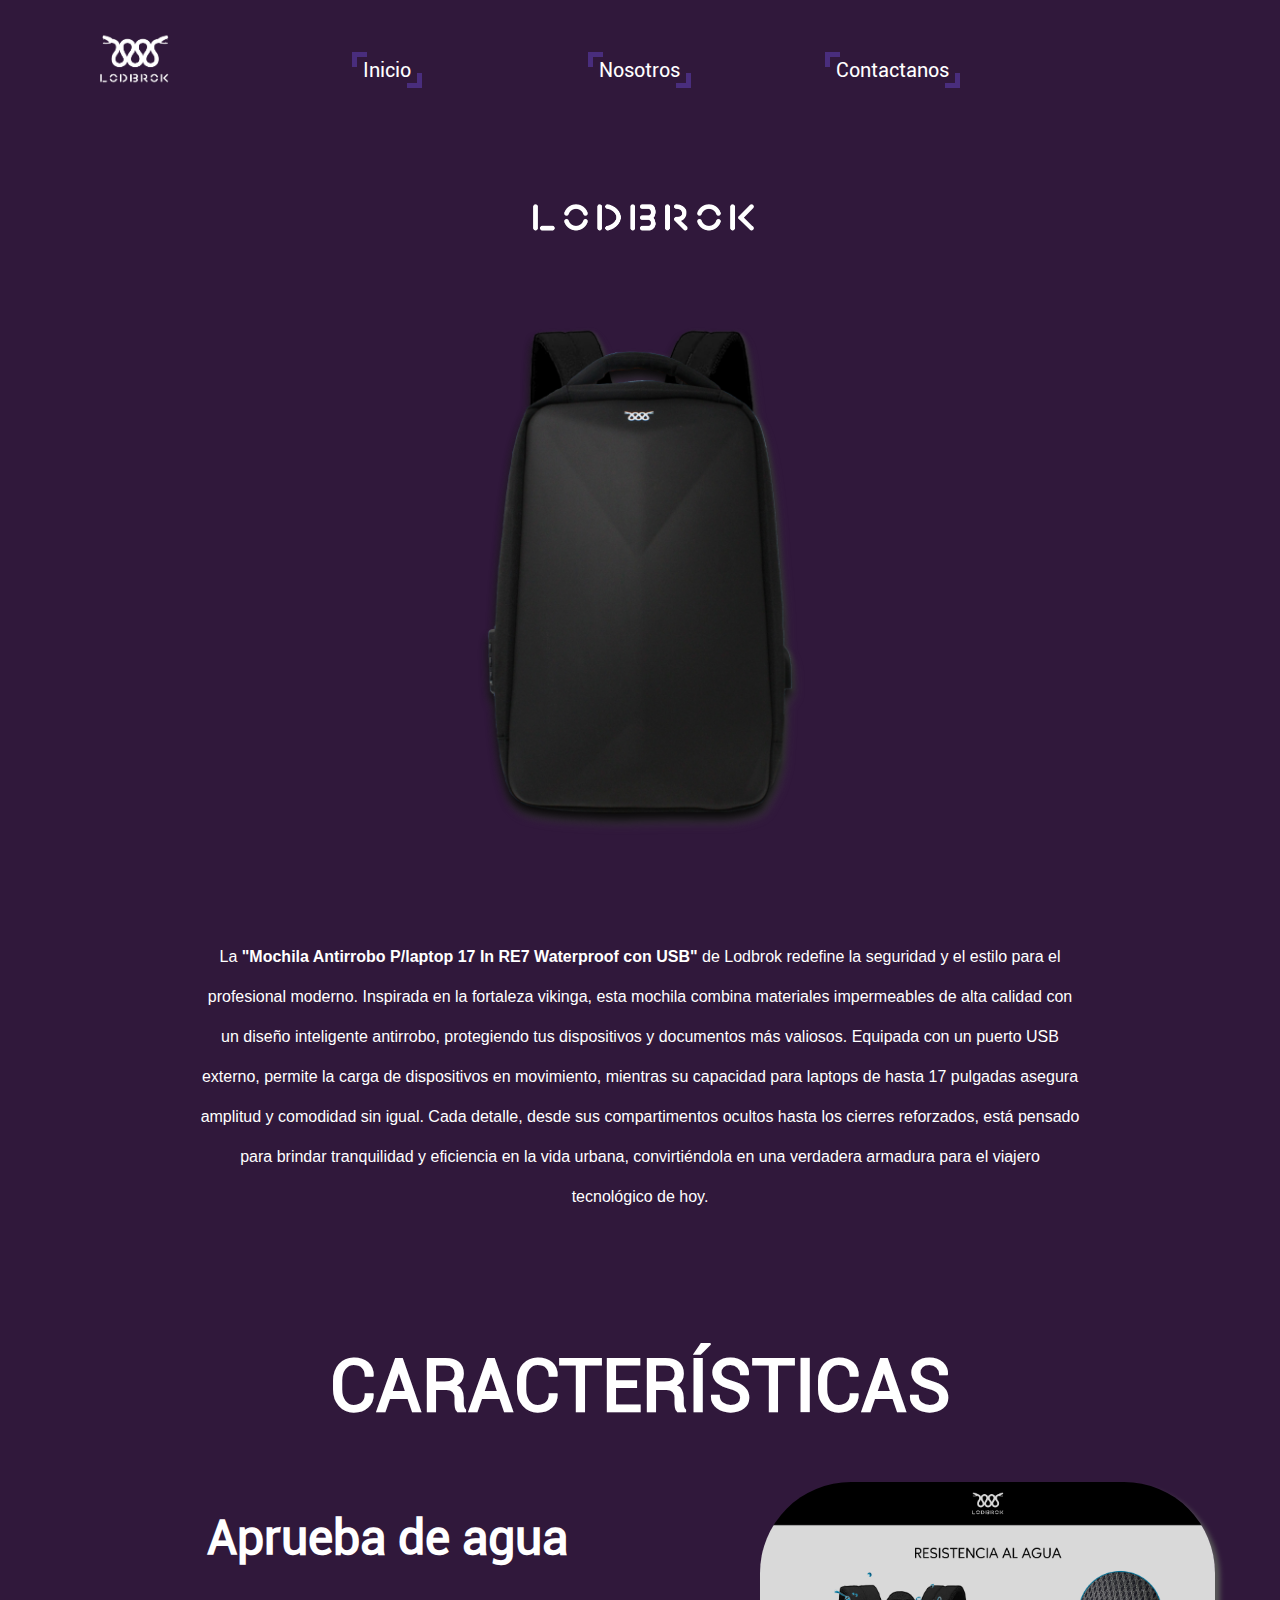
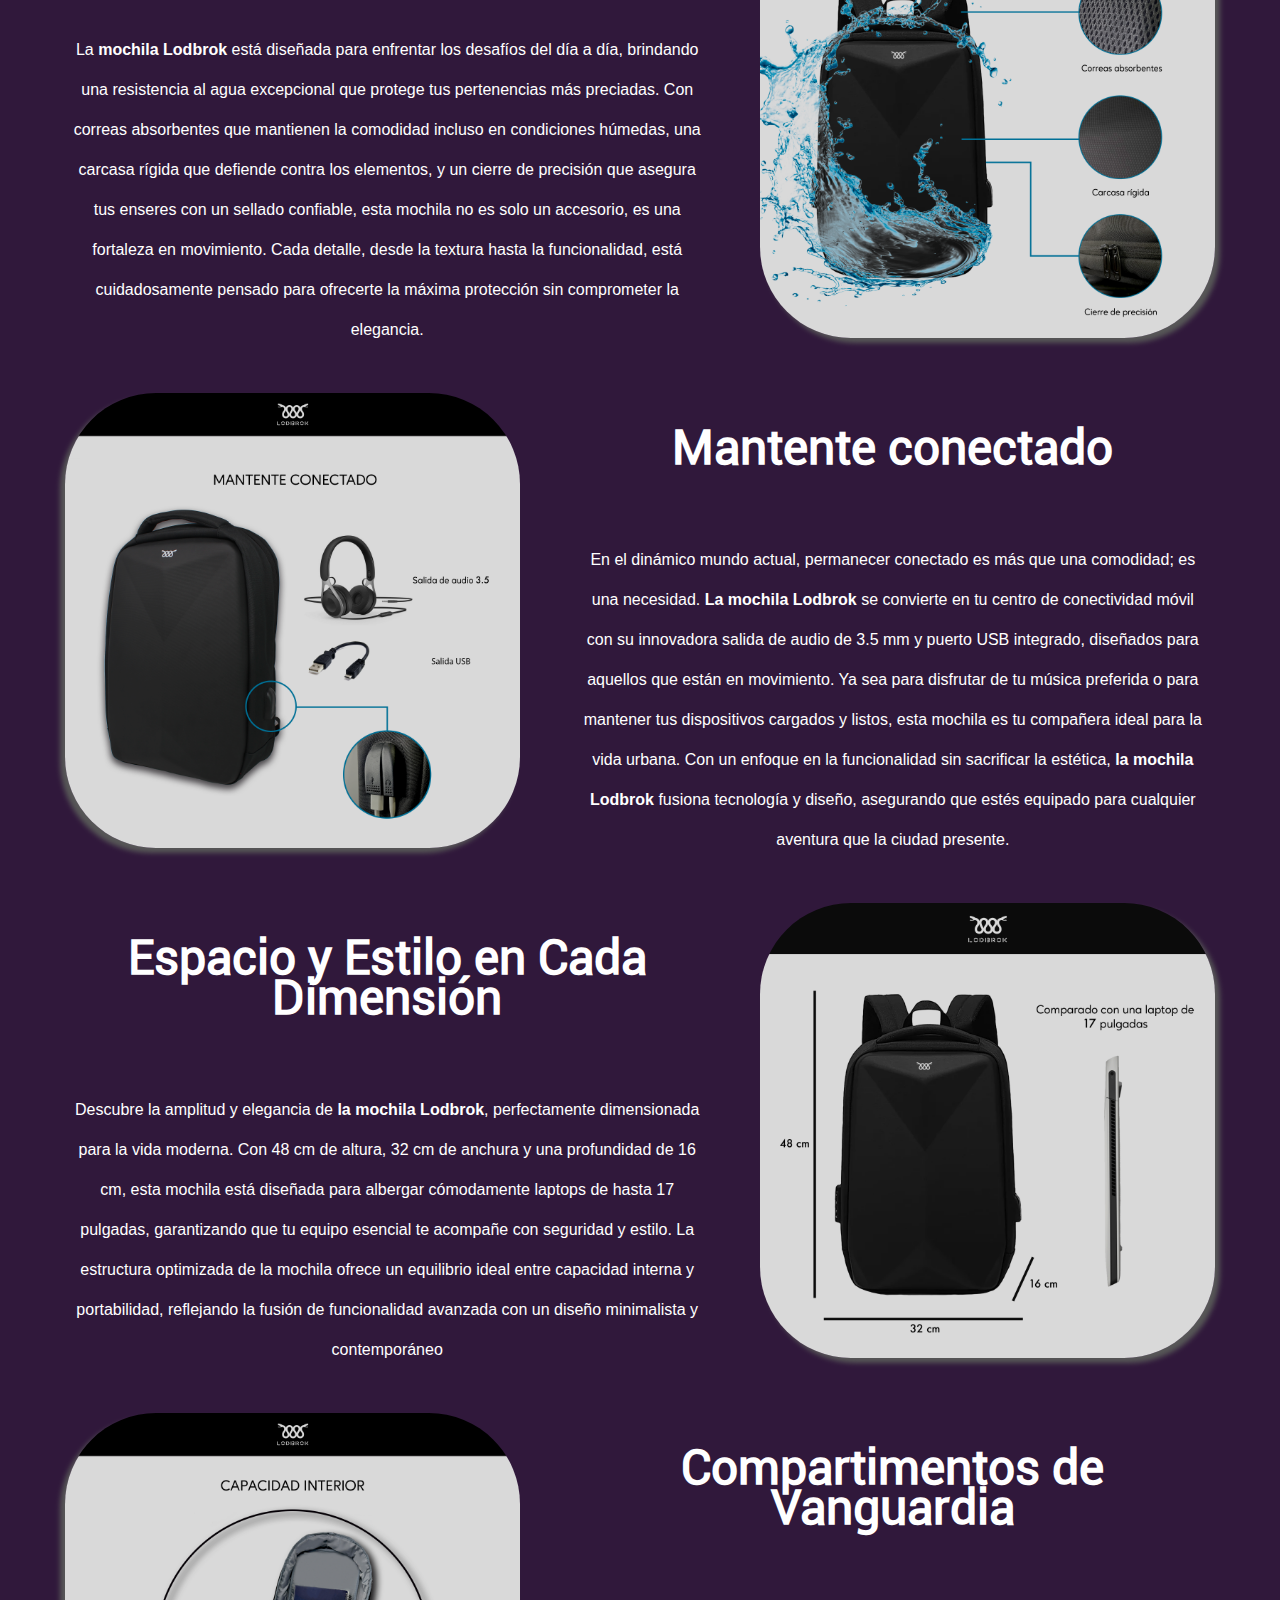
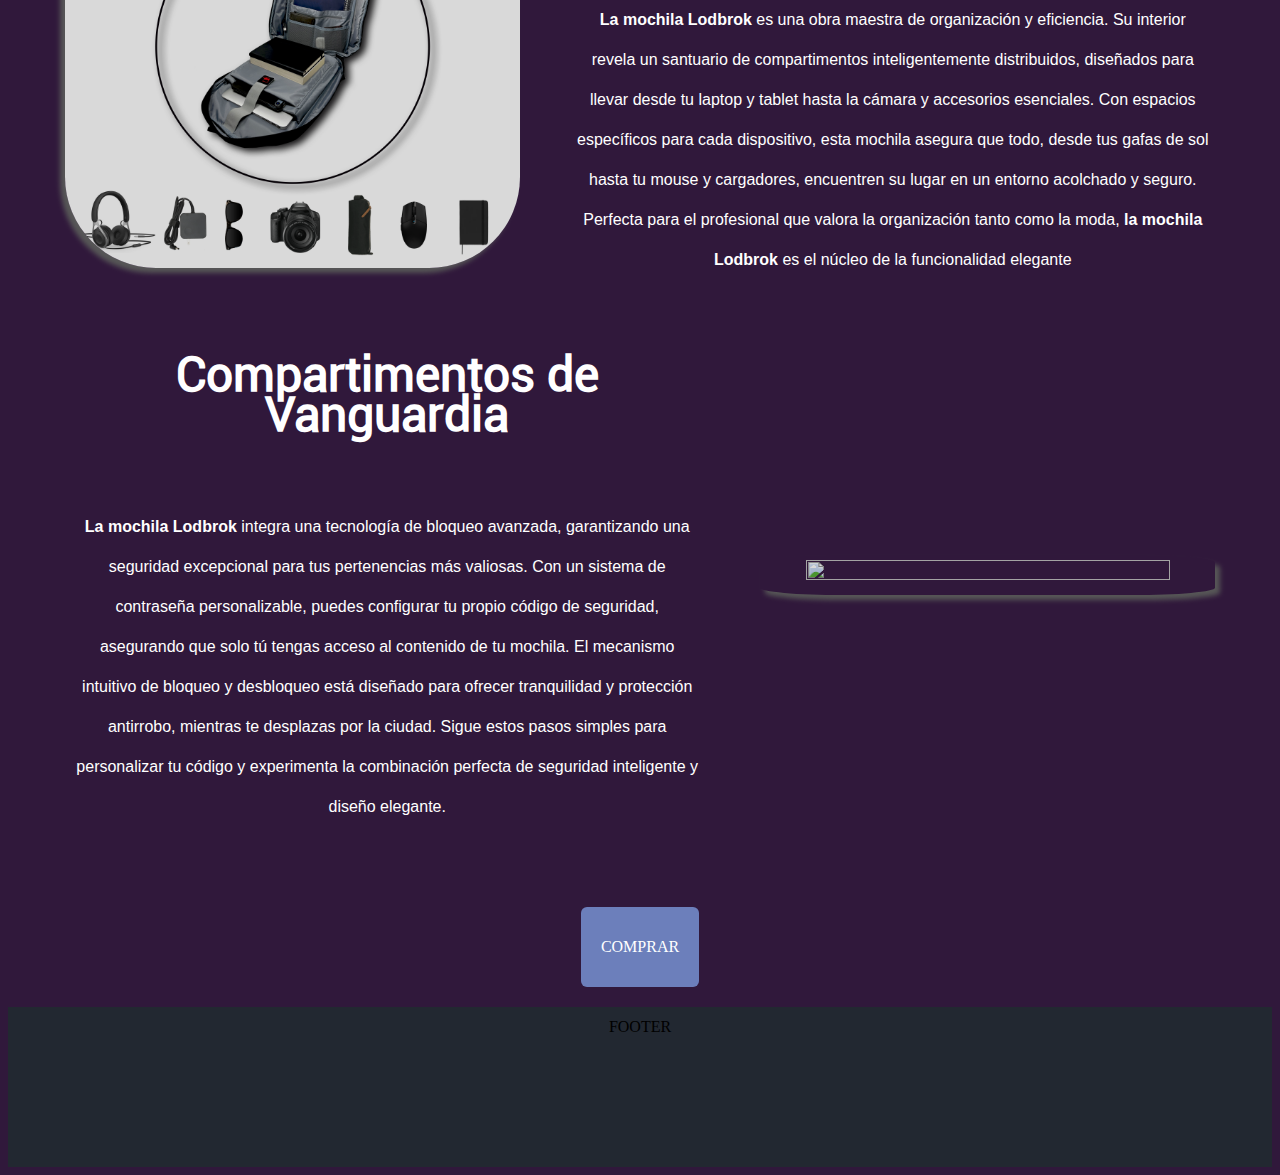
==== landing.html @ 17391f3b "Add files via upload" ====
<!DOCTYPE html>
<html lang="en">

<head>
    <meta charset="UTF-8">
    <meta name="viewport" content="width=device-width, initial-scale=1.0">
    <link rel="icon" type="image/png" href="archivos/3.-PNGs-JPGs/Lodbrok/Sello Simplificado - Blanco.png">
    <link rel="stylesheet" href="estilos.css">
    <link rel="stylesheet" href="estilos2.css">
    <title>LODBROK</title>
</head>

<body>

    <div class="grid">
        <div class="header">
            <div class="menu">
                <a href="index.html"><img id="logo" src="archivos/3.-PNGs-JPGs/Lodbrok/Lodbrok-Completo-Blanco.png" alt="" width="25%"
                    height="auto"></a>
                </a>
                <div class="inicio">
                    <span class="inicio_btn">Inicio</span>
                </div>
                <div class="nosotros">
                    <span class="nosotros_btn">Nosotros</span>
                </div>
                <div class="contactanos">
                    <span class="contactanos_btn">Contactanos</span>
                </div>
            </div>
        </div>
        <div class="contenido">
            <br>
            <!-- <hr> -->
            <div class="informacion7">
                <div class="lod">
                    <img src="archivos/3.-PNGs-JPGs/Lodbrok/Logotipo - Lodbrok - Letras - Blanco.png" width="20%"
                        alt="La Mochila Lodbrok">
                </div>

                <div class="imagen7">
                    <a href="https://www.amazon.com.mx/dp/B0CP6DMWVV?ref=myi_title_dp" target="_blank"> <img
                            src="archivos/MOCHILA FONDO TRNASPARENTE.png" alt=""> </a>

                </div>


                <div class="texto7">
                    <br>
                    <span>
                        La <strong>"Mochila Antirrobo P/laptop 17 In RE7 Waterproof con USB"</strong> de Lodbrok
                        redefine
                        la seguridad y
                        el estilo para el profesional moderno. Inspirada en la fortaleza vikinga, esta mochila
                        combina
                        materiales impermeables de alta calidad con un diseño inteligente antirrobo, protegiendo tus
                        dispositivos y documentos más valiosos. Equipada con un puerto USB externo, permite la carga
                        de
                        dispositivos en movimiento, mientras su capacidad para laptops de hasta 17 pulgadas asegura
                        amplitud y comodidad sin igual. Cada detalle, desde sus compartimentos ocultos hasta los
                        cierres
                        reforzados, está pensado para brindar tranquilidad y eficiencia en la vida urbana,
                        convirtiéndola en una verdadera armadura para el viajero tecnológico de hoy.
                    </span>
                </div>
            </div>
            <br>
            <!-- <hr> -->
            <br>
            <h2>
                <strong>
                    CARACTERÍSTICAS
                </strong>
            </h2>
            <br>
            <div class="informacion2">
                <div class="imagen2">
                    <img src="archivos/6 1.png" alt="">
                </div>
                <div class="texto2">
                    <h1>
                        Aprueba de agua
                    </h1>
                    <br>
                    <span>
                        La <strong>mochila Lodbrok</strong> está diseñada para enfrentar los desafíos del día a día,
                        brindando una
                        resistencia al agua excepcional que protege tus pertenencias más preciadas. Con correas
                        absorbentes que mantienen la comodidad incluso en condiciones húmedas, una carcasa rígida que
                        defiende contra los elementos, y un cierre de precisión que asegura tus enseres con un sellado
                        confiable, esta mochila no es solo un accesorio, es una fortaleza en movimiento. Cada detalle,
                        desde la textura hasta la funcionalidad, está cuidadosamente pensado para ofrecerte la máxima
                        protección sin comprometer la elegancia.
                    </span>
                </div>
            </div>
            <br>
            <div class="informacion3">
                <div class="imagen2">
                    <img class="img3" src="archivos/7 1.png" alt="">
                </div>
                <div class="texto2">
                    <h1>
                        Mantente conectado
                    </h1>
                    <br>
                    <span>
                        En el dinámico mundo actual, permanecer conectado es más que una comodidad; es una necesidad.
                        <strong> La mochila Lodbrok </strong> se convierte en tu centro de conectividad móvil con su
                        innovadora salida de audio de 3.5 mm y puerto USB integrado, diseñados para aquellos que están
                        en movimiento. Ya sea para disfrutar de tu música preferida o para mantener tus dispositivos
                        cargados y listos, esta mochila es tu compañera ideal para la vida urbana. Con un enfoque en la
                        funcionalidad sin sacrificar la estética, <strong> la mochila Lodbrok </strong> fusiona
                        tecnología y diseño, asegurando que estés equipado para cualquier aventura que la ciudad
                        presente.
                    </span>
                </div>
            </div>
            <br>
            <div class="informacion4">
                <div class="imagen4">
                    <img src="archivos/8 1.png" alt="">
                </div>
                <div class="texto4">
                    <h1>
                        Espacio y Estilo en Cada Dimensión
                    </h1>
                    <br>
                    <span>
                        Descubre la amplitud y elegancia de <strong>la mochila Lodbrok</strong>, perfectamente
                        dimensionada para la vida
                        moderna. Con 48 cm de altura, 32 cm de anchura y una profundidad de 16 cm, esta mochila está
                        diseñada para albergar cómodamente laptops de hasta 17 pulgadas, garantizando que tu equipo
                        esencial te acompañe con seguridad y estilo. La estructura optimizada de la mochila ofrece un
                        equilibrio ideal entre capacidad interna y portabilidad, reflejando la fusión de funcionalidad
                        avanzada con un diseño minimalista y contemporáneo
                    </span>
                </div>
            </div>
            <br>
            <div class="informacion5">
                <div class="imagen5">
                    <img src="archivos/9 1.png" alt="">
                </div>
                <div class="texto5">
                    <h1>
                        Compartimentos de Vanguardia
                    </h1>
                    <br>
                    <span>
                        <strong>La mochila Lodbrok</strong> es una obra maestra de organización y eficiencia. Su
                        interior revela un
                        santuario de compartimentos inteligentemente distribuidos, diseñados para llevar desde tu laptop
                        y tablet hasta la cámara y accesorios esenciales. Con espacios específicos para cada
                        dispositivo, esta mochila asegura que todo, desde tus gafas de sol hasta tu mouse y cargadores,
                        encuentren su lugar en un entorno acolchado y seguro. Perfecta para el profesional que valora la
                        organización tanto como la moda, <strong>la mochila Lodbrok</strong> es el núcleo de la
                        funcionalidad elegante
                    </span>
                </div>
            </div>
            <br>
            <div class="informacion6">
                <div class="imagen6">
                    <img src="archivos/10 1.png" alt="">
                </div>
                <div class="texto6">
                    <h1>
                        Compartimentos de Vanguardia
                    </h1>
                    <br>
                    <span>
                        <strong>La mochila Lodbrok</strong> integra una tecnología de bloqueo avanzada, garantizando una
                        seguridad excepcional para tus pertenencias más valiosas. Con un sistema de contraseña
                        personalizable, puedes configurar tu propio código de seguridad, asegurando que solo tú tengas
                        acceso al contenido de tu mochila. El mecanismo intuitivo de bloqueo y desbloqueo está diseñado
                        para ofrecer tranquilidad y protección antirrobo, mientras te desplazas por la ciudad. Sigue
                        estos pasos simples para personalizar tu código y experimenta la combinación perfecta de
                        seguridad inteligente y diseño elegante.
                    </span>
                </div>
            </div>
            <br>
            <br>
            <div class="button_cont">
                <a class="example_e" href="https://www.amazon.com.mx/dp/B0CP6DMWVV?ref=myi_title_dp" target="_blank"
                    rel="nofollow noopener">COMPRAR
                </a>
            </div>

        </div>
        <div class="footer">FOOTER
            <br>
            <br><br><br>
        </div>
        <!-- <script src="scripts.js"></script> -->

</body>

</html>
---- estilos.css ----
@font-face {
  font-family: "LODBROK";
  src: url(archivos/2.-Tipografías/Roboto-Thin.ttf) format("truetype");
  font-family: "LODBROK-G";
  src: url(archivos/2.-Tipografías/Roboto-Regular.ttf) format("truetype");
}

body {
  /* background: rgb(53,137,160); */

  background-color: #30183b;
}

.grid {
  display: grid;
  /* width: 80%; */
  max-width: auto;
  margin: auto;
  line-height: 40px;
  grid-gap: 20px;
  grid-template-columns: repeat(3, 1fr);
  grid-template-rows: repeat(4, auto);
  grid-template-areas:
    "header   header    header"
    "contenido contenido contenido"
    "contenido contenido    contenido"
    "footer   footer    footer";
}

.grid .header {
  grid-column-start: header;
  grid-column-end: header;
  height: 100px;
}

.grid .contenido {
  background: #30183b;
  color: #000;
  grid-area: contenido;
}

.grid .widget {
  background: #ff8000;
  grid-area: widget;
}

.grid .footer {
  background: #222831;
  grid-area: footer;
}

.header .menu {
  display: grid;
  /* grid-gap: 10px; */
  grid-template-columns: repeat(auto-fit, minmax(10%, 20%));
  align-items: center;
  font-family: "LODBROK-G", sans-serif;
  font-size: 20px;
  justify-items: center;
  background: #30183b;
}

#logo {
  justify-self: center;
  padding: 5px;
  width: 100px;
  animation: myAnim2 1s ease 0s 1 normal forwards;
}

/* hasta aqui */

.inicio {
  animation: myAnim2 1.2s ease 0s 1 normal forwards;
}

.nosotros {
  animation: myAnim2 1.5s ease 0s 1 normal forwards;
}

.contactanos {
  animation: myAnim2 1.7s ease 0s 1 normal forwards;
}

.tienda_en_linea {
  animation: myAnim2 1.9s ease 0s 1 normal forwards;
}

.inicio .inicio_btn,
.nosotros_btn,
.contactanos_btn,
.tienda_en_linea_btn {
  color: #fff;
  cursor: pointer;
  position: relative;
  padding: 5px 10px;
  /* background:white; */
  /* font-size:28px; */
  border-top-right-radius: 10px;
  border-bottom-left-radius: 10px;
  transition: all 500ms;
  &:after,
  &:before {
    content: " ";
    width: 10px;
    height: 10px;
    position: absolute;
    border: 0px solid #fff;
    transition: all 500ms;
  }
  &:after {
    top: -1px;
    left: -1px;
    border-top: 5px solid #492d7d;
    border-left: 5px solid #492d7d;
  }
  &:before {
    bottom: -1px;
    right: -1px;
    border-bottom: 5px solid #492d7d;
    border-right: 5px solid #492d7d;
  }
  &:hover {
    border-top-right-radius: 0px;
    border-bottom-left-radius: 0px;
    /* // background:rgba(0,0,0,.5);
		// color:white; */
    &:before,
    &:after {
      width: 100%;
      height: 100%;
      /* // border-color:white; */
    }
  }
}

@keyframes myAnim2 {
  0% {
    opacity: 0;
  }

  100% {
    opacity: 1;
  }
}

.video_1 {
  position: relative;
  overflow: hidden;
  width: 100%;
  height: 100vh; /* Asegúrate de que el div ocupe toda la altura de la ventana */
  padding-bottom: 5%;
}

.video_1 video {
  width: 100%;
  height: 100%;
  object-fit: cover; /* Esto asegurará que el video cubra todo el espacio sin ser cortado */
  position: absolute;
  top: 0;
  left: 0;
}

.video_1::after {
  content: "";
  position: absolute;
  top: 0;
  left: 0;
  right: 0;
  bottom: 0;
  background: rgba(0, 0, 0, 0.4);
  z-index: 2;
}

.contenido {
  position: relative;
  overflow: hidden;
}

.video_1 {
  position: relative;
  width: 100%;
  height: 100vh;
  transition: transform 0.9s;
}

.informacion1 {
  display: grid;
  grid-template-columns: 35% repeat(1, 1fr);

  align-content: center;
  align-items: center;
  padding-top: 2%;
  /* padding-right: 10%; */
  /* padding-left: 10%; */
  font-family: "LODBROK", sans-serif;
  color: #fff;
  filter: brightness(150%);
  width: 100%;
  /* height: 30%; */
  /* background-color: #ff8000; */
}

h1 {
  font-family: "LODBROK-G", sans-serif;
  font-size: 3em;
}

.texto1 {
  width: 70%;
  display: grid;
  font-size: 1em;
  margin-left: auto;
  margin-right: auto;
}

.titulo1 {
  display: grid;
  grid-template-columns: 50% repeat(1, 1fr);
  color: #fff;
  text-align: center;
  font-family: "LODBROK", sans-serif;
}

.informacion2 {
  display: flex;
  flex-direction: row-reverse;
  align-content: center;
  align-items: center;
  /* padding-right: 10%; */
  /* padding-left: 10%; */
  font-family: "LODBROK", sans-serif;
  color: #fff;
  /* filter: brightness(150%); */
  width: 100%;
  /* height: 30%; */
  /* background-color: #ff8000; */
}

.imagen2 {
  width: 45%;
}
.imagen2 img {
  width: 80%;
  height: 50%;
  border-radius: 20%;
  box-shadow: 5px 5px 5px #666666;
  filter: brightness(85%);
  /* filter: drop-shadow( 2px 2px 2px #c3dff0); */
  /* animation: palpitar 4s infinite ease-in-out; */
}

/* .imagen2 img { */
/* width: 80%;
  height: 50%; */
/* filter: brightness(110%); */
/* filter: drop-shadow( 2px 2px 2px #c3dff0); */
/* animation: palpitar 4s infinite ease-in-out; */
/* } */

.texto2 {
  width: 50%;
}

@keyframes palpitar {
  0%,
  100% {
    transform: scale(1);
  }
  50% {
    transform: scale(1.05);
  }
}

*div {
  margin: 0;
  padding: 0;
  box-sizing: border-box;
}
h2 strong {
  font-family: "LODBROK-G", sans-serif;
  font-size: 3em;
  color: #fff;
}

.texto2 strong {
  font-family: "LODBROK", sans-serif;
}

.example_e {
  border: none;
  background: #6c7fbb;
  color: #ffffff !important;
  font-weight: 100;
  padding: 20px;
  text-transform: uppercase;
  border-radius: 6px;
  display: inline-block;
  transition: all 0.3s ease 0s;
  text-decoration: none;
}
.example_e:hover {
  color: #c3dff0 !important;
  font-weight: 700 !important;
  letter-spacing: 3px;
  background: none;
  -webkit-box-shadow: 0px 5px 40px -10px rgba(0, 0, 0, 0.57);
  -moz-box-shadow: 0px 5px 40px -10px rgba(0, 0, 0, 0.57);
  transition: all 0.3s ease 0s;
  text-align: "center";
}

.example_e:visited,
.example_e:hover,
.example_e:active {
  text-decoration: none;
}

.informacion3 {
  display: flex;
  /* flex-direction: row-reverse; */
  align-content: center;
  align-items: center;
  /* padding-right: 10%; */
  /* padding-left: 10%; */
  font-family: "LODBROK", sans-serif;
  color: #fff;
  /* filter: brightness(150%); */
  width: 100%;
  /* height: 30%; */
  /* background-color: #ff8000; */
}

.imagen2 .img3 {
  width: 80%;
  height: 50%;
  border-radius: 20%;
  box-shadow: -5px 5px 5px #666666;
  filter: brightness(85%);
  /* filter: drop-shadow( 2px 2px 2px #c3dff0); */
  /* animation: palpitar 4s infinite ease-in-out; */
}

.informacion4 {
  display: flex;
  flex-direction: row-reverse;
  align-content: center;
  align-items: center;
  /* padding-right: 10%; */
  /* padding-left: 10%; */
  font-family: "LODBROK", sans-serif;
  color: #fff;
  /* filter: brightness(150%); */
  width: 100%;
  /* height: 30%; */
  /* background-color: #ff8000; */
}

.imagen4 {
  width: 45%;
}
.imagen4 img {
  width: 80%;
  height: 50%;
  border-radius: 20%;
  box-shadow: 5px 5px 5px #666666;
  filter: brightness(85%);
  /* filter: drop-shadow( 2px 2px 2px #c3dff0); */
  /* animation: palpitar 4s infinite ease-in-out; */
}

.texto4 {
  width: 50%;
}

.texto4 strong {
  font-family: "LODBROK", sans-serif;
}

.informacion5 {
  display: flex;
  /* flex-direction: row-reverse; */
  align-content: center;
  align-items: center;
  /* padding-right: 10%; */
  /* padding-left: 10%; */
  font-family: "LODBROK", sans-serif;
  color: #fff;
  /* filter: brightness(150%); */
  width: 100%;
  /* height: 30%; */
  /* background-color: #ff8000; */
}

.imagen5 {
  width: 45%;
}
.imagen5 img {
  width: 80%;
  height: 50%;
  border-radius: 20%;
  box-shadow: -5px 5px 5px #666666;
  filter: brightness(85%);
  /* filter: drop-shadow( 2px 2px 2px #c3dff0); */
  /* animation: palpitar 4s infinite ease-in-out; */
}

.texto5 {
  width: 50%;
}

.texto5 strong {
  font-family: "LODBROK", sans-serif;
}

.informacion6 {
  display: flex;
  flex-direction: row-reverse;
  align-content: center;
  align-items: center;
  /* padding-right: 10%; */
  /* padding-left: 10%; */
  font-family: "LODBROK", sans-serif;
  color: #fff;
  /* filter: brightness(150%); */
  width: 100%;
  /* height: 30%; */
  /* background-color: #ff8000; */
}

.imagen6 {
  width: 45%;
}
.imagen6 img {
  width: 80%;
  height: 50%;
  border-radius: 18%;
  box-shadow: 5px 5px 5px #666666;
  filter: brightness(85%);
  /* filter: drop-shadow( 2px 2px 2px #c3dff0); */
  /* animation: palpitar 4s infinite ease-in-out; */
}

.texto6 {
  width: 50%;
}

.texto6 strong {
  font-family: "LODBROK", sans-serif;
}

.informacion7 {
  display: flex;
  flex-direction: column;
  /* grid-template-columns: 50% repeat(1, 1fr); */

  /* align-content: center; */
  align-items: center;
  /* padding-right: 10%;
  padding-left: 10%; */
  font-family: "LODBROK", sans-serif;
  color: #fff;
  /* filter: brightness(150%); */
  width: 100%;
  margin-top: 20px;
  margin-bottom: 50px;
  /* height: 30%;
  background-color: #ff8000; */
}

.imagen7 {
  width: 70%;
}
.imagen7 img {
  width: 70%;
  height: auto;
  filter: brightness(150%);
  filter: drop-shadow(2px 2px 2px #4b4b4b);
  animation: palpitar 4s infinite ease-in-out;
}
.texto7 {
  width: 70%;
}

.texto7 strong {
  font-family: "LODBROK", sans-serif;
}

.informacion8 {
  display: flex;
  flex-direction: column;
  /* grid-template-columns: 50% repeat(1, 1fr); */

  /* align-content: center; */
  align-items: center;
  /* padding-right: 10%;
  padding-left: 10%; */
  font-family: "LODBROK", sans-serif;
  color: #fff;
  /* filter: brightness(150%); */
  width: 100%;
  margin-top: 20px;
  margin-bottom: 50px;
  /* height: 30%;
  background-color: #ff8000; */
}

.imagen8 {
  width: 70%;
}
.imagen8 img {
  width: 70%;
  height: auto;
  filter: brightness(150%);
  filter: drop-shadow(2px 2px 2px #4b4b4b);
  animation: palpitar 4s infinite ease-in-out;
}
.texto8 {
  width: 70%;
}

.texto8 strong {
  font-family: "LODBROK", sans-serif;
}

/* carrusel */

.conta {
  display: flex;
  justify-content: center;
  align-items: center;
  width: 80%;
  height: auto;
  margin: auto;
  font-family: "LODBROK", sans-serif;
  overflow: hidden;
  /* transform: skew(-2deg); */
}

.card {
  flex: 1;
  transition: all 1s ease-in-out;
  height: 75vmin;
  position: relative;
}

.card:not(:nth-child(6)) {
  margin-right: 1em;
}

.card img {
  width: 90%;
  height: 90%;
  object-fit: cover;
  transition: all 1s ease-in-out;
  filter: brightness(40%);
  /* filter: grayscale(100%); */
}

.head {
  color: #c3dff0;
  background: black;
  padding: 0.5em;
  transform: rotate(-90deg);
  transform-origin: 0% 0%;
  transition: all 0.5s ease-in-out;
  min-width: 100%;
  text-align: center;
  position: absolute;
  bottom: 0;
  left: 0;
  font-size: 1em;
  white-space: nowrap;
}

.card:hover {
  flex-grow: 10;
}

.card:hover img {
  /* filter: grayscale(0); */
  filter: brightness(100%);
}

.card:hover .head {
  text-align: center;
  top: calc(100%-2em);
  color: white;
  background: #00000080;
  font-size: 2em;
  /* transform: rotate(0deg) skew(-5deg); */
}

.overlay {
  position: absolute;
  top: 0;
  left: 0;
  right: 0;
  bottom: 0;
  background: rgba(0, 0, 0, 0.425); /* Black overlay */
  color: white;
  display: flex;
  align-items: center;
  justify-content: center;
  transition: opacity 0.5s ease;
  height: 90%;
}

.conta:hover .product-image {
  transform: scale(1.1); /* The image gets bigger */
  filter: brightness(1.2); /* The image gets brighter */
}

.conta:hover .overlay {
  opacity: 0; /* The overlay fades out */
}
---- estilos2.css ----
.grid{
	text-align: center;
}
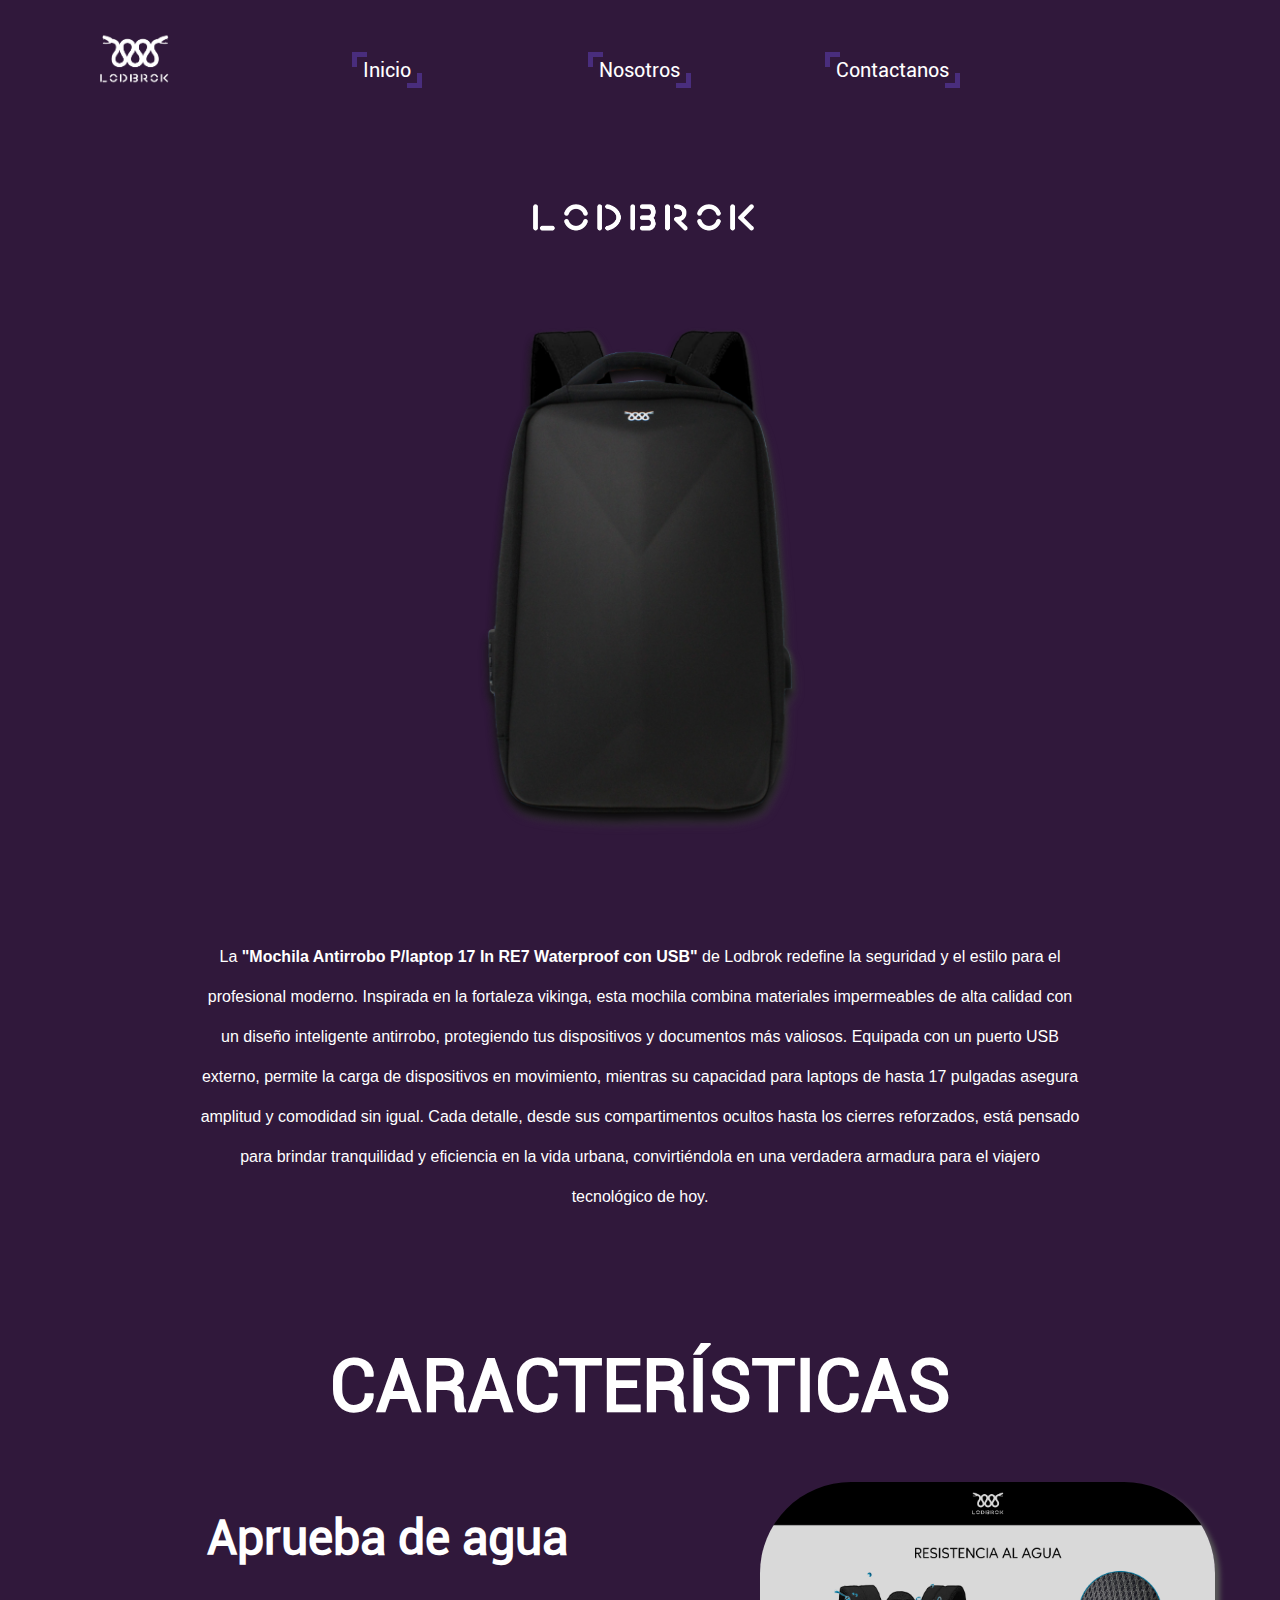
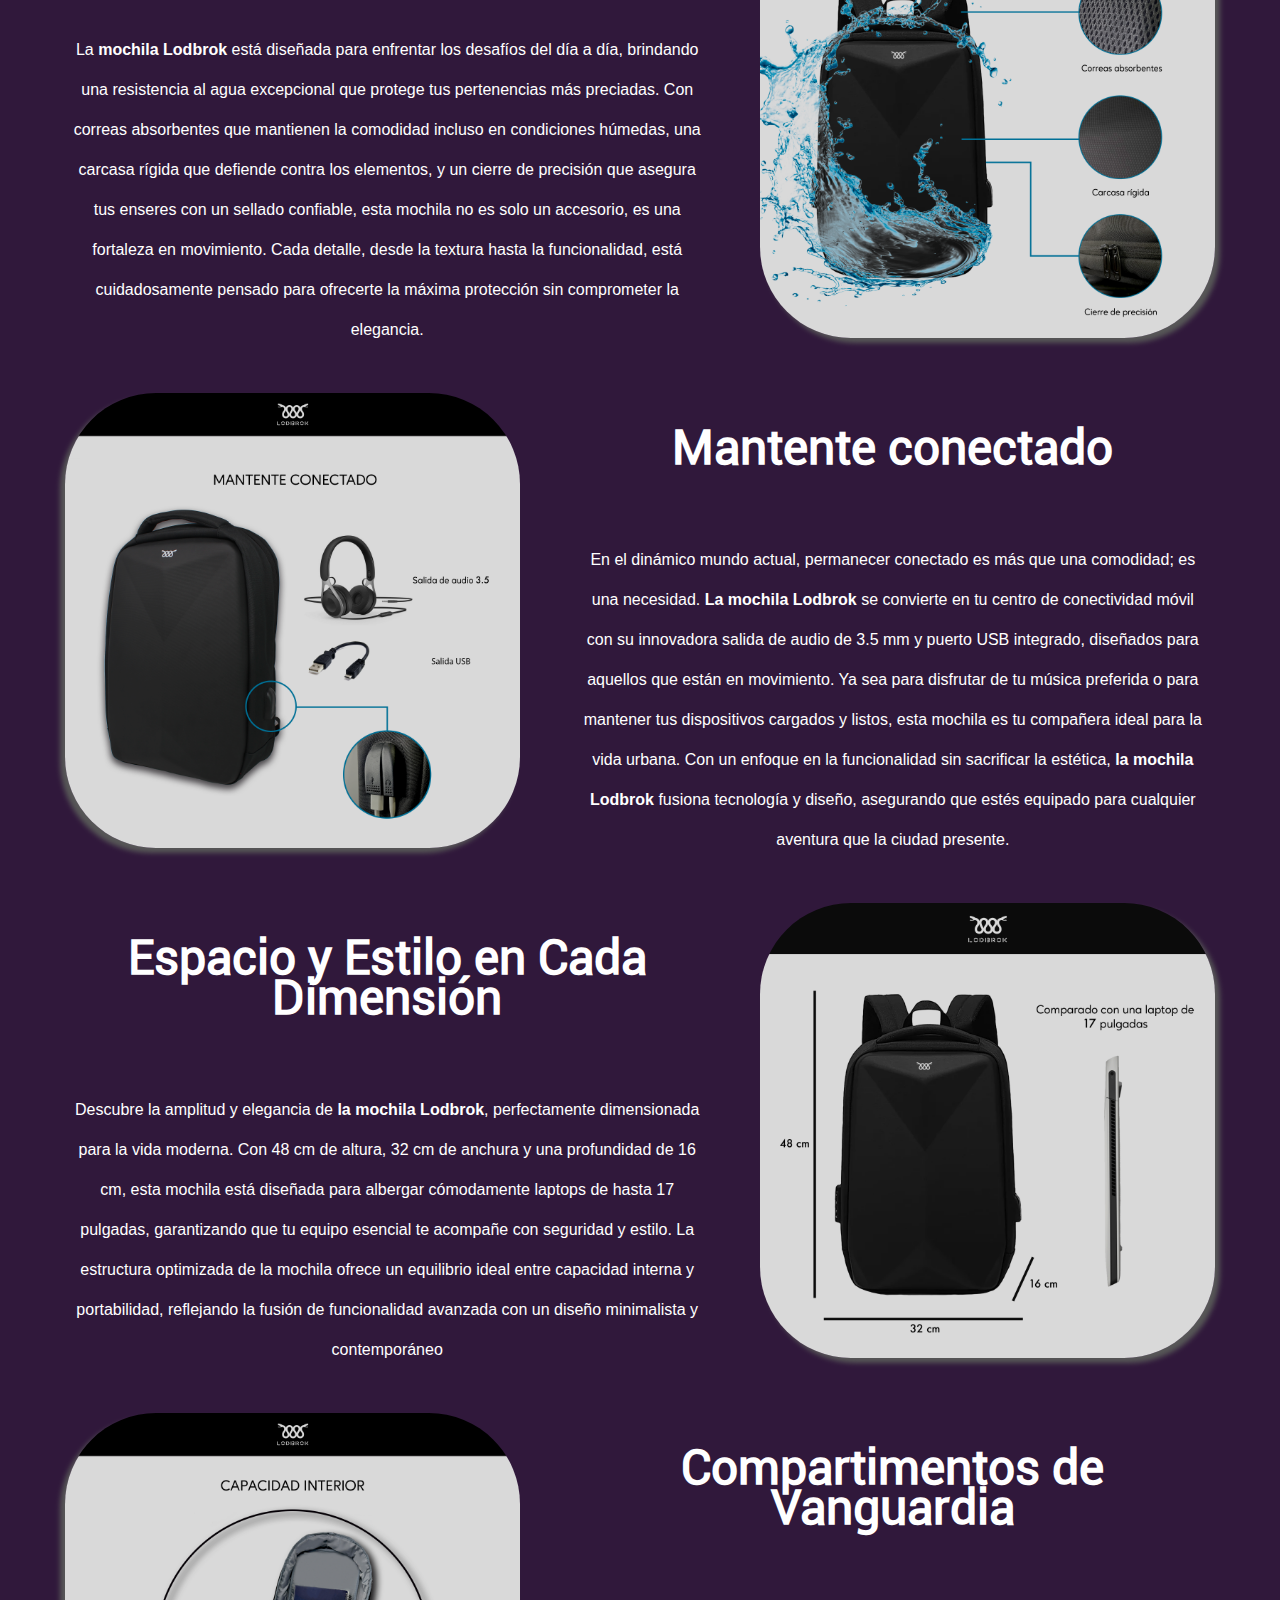
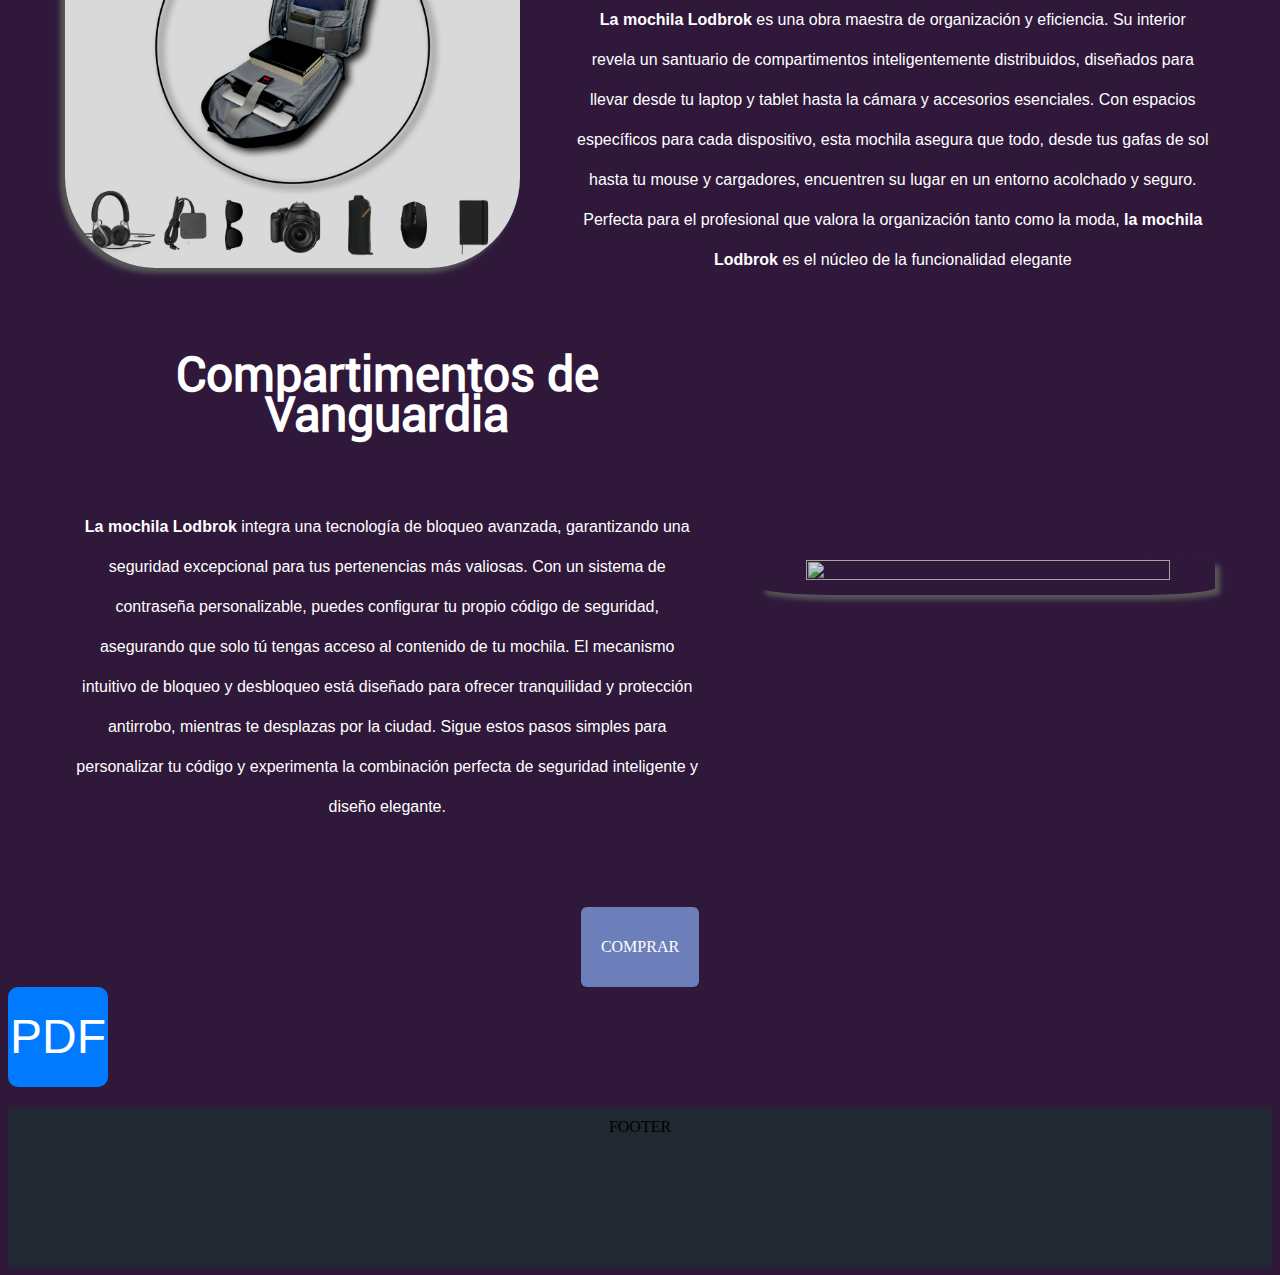
==== commit 3088c81d: "Add files via upload" ====
--- a/landing.html
+++ b/landing.html
@@ -10,7 +10,7 @@
     <title>LODBROK</title>
 </head>
 
-<body>
+<body class="landing">
 
     <div class="grid">
         <div class="header">
@@ -187,6 +187,10 @@
                     rel="nofollow noopener">COMPRAR
                 </a>
             </div>
+            
+            <a href="https://example.com/yourfile.pdf" target="_blank" class="pdf-icon">
+                PDF
+              </a>
 
         </div>
         <div class="footer">FOOTER
--- a/estilos.css
+++ b/estilos.css
@@ -613,3 +613,34 @@
 .conta:hover .overlay {
   opacity: 0; /* The overlay fades out */
 }
+
+/* menu hamburgesa */
+
+.menu-hamburguesa {
+  display: none;
+  font-size: 30px;
+  cursor: pointer;
+}
+
+.overlay .text{
+  display: none;
+}
+
+.vermas{
+  display: none;
+}
+
+.landing .pdf-icon {
+  display: flex;
+  justify-content: center;
+  align-items: center;
+  width: 100px; /* Adjust the size as needed */
+  height: 100px; /* Adjust the size as needed */
+  background-color: #007bff;
+  color: white;
+  font-size: 48px; /* Adjust the size as needed */
+  font-family: Arial, sans-serif;
+  border-radius: 10px; /* Adjust for rounded corners */
+  cursor: pointer;
+  text-decoration: none;
+}
--- a/estilos2.css
+++ b/estilos2.css
@@ -1,5 +1,397 @@
-
-.grid{
-	text-align: center;
+.grid {
+  text-align: center;
 }
 
+/* Add a media query for smaller screens */
+@media (max-width: 768px) {
+  .menu-hamburguesa {
+    display: flex;
+    justify-content: space-between; /* Alinea los elementos a los extremos */
+    align-items: center; /* Centra los elementos verticalmente */
+  }
+
+  .enlaces-menu {
+    display: none;
+    flex-direction: column;
+    width: 100%;
+  }
+
+  .enlaces-menu div {
+    text-align: center;
+    padding: 10px 0;
+  }
+
+  .menu a {
+    display: block;
+    text-align: center;
+  }
+
+  .video_1 video {
+    width: 100%; /* El video llenará el ancho de su contenedor */
+    height: auto; /* La altura se ajustará manteniendo la relación de aspecto */
+    max-height: 100%; /* Opcional: Limita la altura máxima del video */
+  }
+
+  .video_1::after {
+    display: none;
+  }
+
+  div .video_1 {
+    width: 100%;
+    height: 17%;
+  }
+
+  .inicio .inicio_btn,
+  .nosotros_btn,
+  .contactanos_btn {
+    display: none;
+  }
+
+  .texto1 {
+    width: 100%;
+    font-size: 15px;
+  }
+
+  .informacion1 {
+    grid-template-columns: 50% repeat(1, 1fr);
+  }
+
+  .imagen8 {
+    width: 100%;
+  }
+
+  .texto8 {
+    width: 50%;
+  }
+  .overlay .text {
+    display: block;
+    font-size: 59%;
+    transform: rotate(-90deg);
+    width: 100%;
+    
+  }
+
+  .overlay .head {
+    display: none;
+  }
+
+  .card:hover .head {
+    display: none;
+  }
+
+  .card img {
+    width: 90%;
+    height: 50%;
+    object-fit: cover;
+    transition: all 1s ease-in-out;
+    filter: brightness(40%);
+
+    /* filter: grayscale(100%); */
+  }
+
+  .overlay {
+    height: 50%;
+  }
+
+  .head {
+    display: none;
+  }
+
+  .vermas {
+    display: block;
+  }
+  .conta a {
+    animation: delayLink 2s; /* tiempo de retardo deseado */
+    pointer-events: none; /* evita que se haga clic en el enlace */
+  }
+
+  @keyframes delayLink {
+    0%,
+    99.9999% {
+      pointer-events: none;
+    }
+    100% {
+      pointer-events: auto;
+    }
+  }
+
+  .landing .header .menu {
+    grid-template-columns: none;
+  }
+
+  .landing .texto7 {
+    font-size: 15px;
+  }
+
+  .landing h2 strong {
+    font-size: 2em;
+  }
+
+  .landing h1 {
+    font-size: 2em;
+  }
+
+  .landing .texto2 span {
+    font-size: 13px;
+  }
+
+  .landing .imagen2 img {
+    width: 90%;
+  }
+  .landing .texto4 span {
+    font-size: 13px;
+  }
+  .landing .texto5 span {
+    font-size: 13px;
+  }
+  .landing .texto6 span {
+    font-size: 13px;
+  }
+  .landing .imagen4 img {
+    width: 90%;
+  }
+  .landing .imagen5 img {
+    width: 90%;
+  }
+  .landing .imagen6 img {
+    width: 90%;
+  }
+  .landing .lod img {
+    width: 50%;
+  }
+}
+
+@media (max-width: 500px) {
+  .menu-hamburguesa {
+    display: flex;
+    justify-content: space-between; /* Alinea los elementos a los extremos */
+    align-items: center; /* Centra los elementos verticalmente */
+  }
+
+  .enlaces-menu {
+    display: none;
+    flex-direction: column;
+    width: 100%;
+  }
+
+  .enlaces-menu div {
+    text-align: center;
+    padding: 10px 0;
+  }
+
+  .menu a {
+    display: block;
+    text-align: center;
+  }
+
+  .video_1 video {
+    width: 100%; /* El video llenará el ancho de su contenedor */
+    height: auto; /* La altura se ajustará manteniendo la relación de aspecto */
+    max-height: 100%; /* Opcional: Limita la altura máxima del video */
+  }
+
+  .video_1::after {
+    display: none;
+  }
+
+  div .video_1 {
+    width: 100%;
+    height: 10%;
+  }
+
+  .inicio .inicio_btn,
+  .nosotros_btn,
+  .contactanos_btn {
+    display: none;
+  }
+
+  .texto1 {
+    width: 100%;
+    font-size: 15px;
+  }
+
+  .informacion1 {
+   display: flex;
+   flex-direction: column;
+  }
+
+  .imagen8 {
+    width: 100%;
+  }
+
+  .texto8 {
+    width: 100%;
+    font-size: 15px;
+  }
+  .overlay .text {
+    display: block;
+    font-size: 5px;
+    transform: rotate(-90deg);
+    width: 100%;
+  }
+
+  .overlay .head {
+    display: none;
+  }
+
+  .card:hover .head {
+    display: none;
+  }
+
+  .card img {
+    width: 90%;
+    height: 50%;
+    object-fit: cover;
+    transition: all 1s ease-in-out;
+    filter: brightness(40%);
+
+    /* filter: grayscale(100%); */
+  }
+
+  .overlay {
+    height: 50%;
+  }
+
+  .head {
+    display: none;
+  }
+
+  .vermas {
+    display: block;
+  }
+  .conta a {
+    animation: delayLink 2s; /* tiempo de retardo deseado */
+    pointer-events: none; /* evita que se haga clic en el enlace */
+  }
+
+  @keyframes delayLink {
+    0%,
+    99.9999% {
+      pointer-events: none;
+    }
+    100% {
+      pointer-events: auto;
+    }
+  }
+
+  .landing .header .menu {
+    grid-template-columns: none;
+  }
+
+  .landing .texto7 {
+    font-size: 15px;
+  }
+
+  .landing h2 strong {
+    font-size: 2em;
+  }
+
+  .landing h1 {
+    font-size: 2em;
+  }
+
+  .landing .texto2 span {
+    font-size: 13px;
+  }
+
+  .landing .texto2 {
+    width: 100%;
+  }
+
+  .landing .imagen2 img {
+    width: 90%;
+  }
+  .landing .texto4 span {
+    font-size: 13px;
+  }
+  .landing .texto5 span {
+    font-size: 13px;
+  }
+  .landing .texto6 span {
+    font-size: 13px;
+  }
+  .landing .imagen4 img {
+    width: 90%;
+  }
+  .landing .imagen5 img {
+    width: 90%;
+  }
+  .landing .imagen6 img {
+    width: 90%;
+  }
+  .landing .lod img {
+    width: 50%;
+  }
+
+  .landing .informacion2 {
+    display: flex;
+    flex-direction: column;
+  }
+
+  .landing .informacion3 {
+    display: flex;
+    flex-direction: column;
+  }
+
+  .landing .informacion4 {
+    display: flex;
+    flex-direction: column;
+  }
+  .landing .informacion5 {
+    display: flex;
+    flex-direction: column;
+  }
+  .landing .informacion6 {
+    display: flex;
+    flex-direction: column;
+  }
+  .landing .texto4 {
+    width: 100%;
+  }
+  .landing .texto5 {
+    width: 100%;
+  }
+  .landing .texto6 {
+    width: 100%;
+  }
+
+  .landing .imagen2 {
+    width: 100%;
+  }
+  .landing .imagen4 {
+    width: 100%;
+  }
+  .landing .imagen5 {
+    width: 100%;
+  }
+  .landing .imagen6 {
+    width: 100%;
+  }
+  .landing .imagen7 {
+    width: 100%;
+  }
+  /* ------- */
+  .landing .imagen2 img {
+    border-radius: 10%;
+  }
+  .landing .imagen4 img {
+    border-radius: 10%;
+  }
+  .landing .imagen5 img {
+    border-radius: 10%;
+  }
+  .landing .imagen6 img {
+    border-radius: 10%;
+  }
+
+  .imagen8 img{
+    width: 100%;
+    animation: none;
+  }
+
+  .imagen8{
+    width: 90%;
+  }
+
+
+}
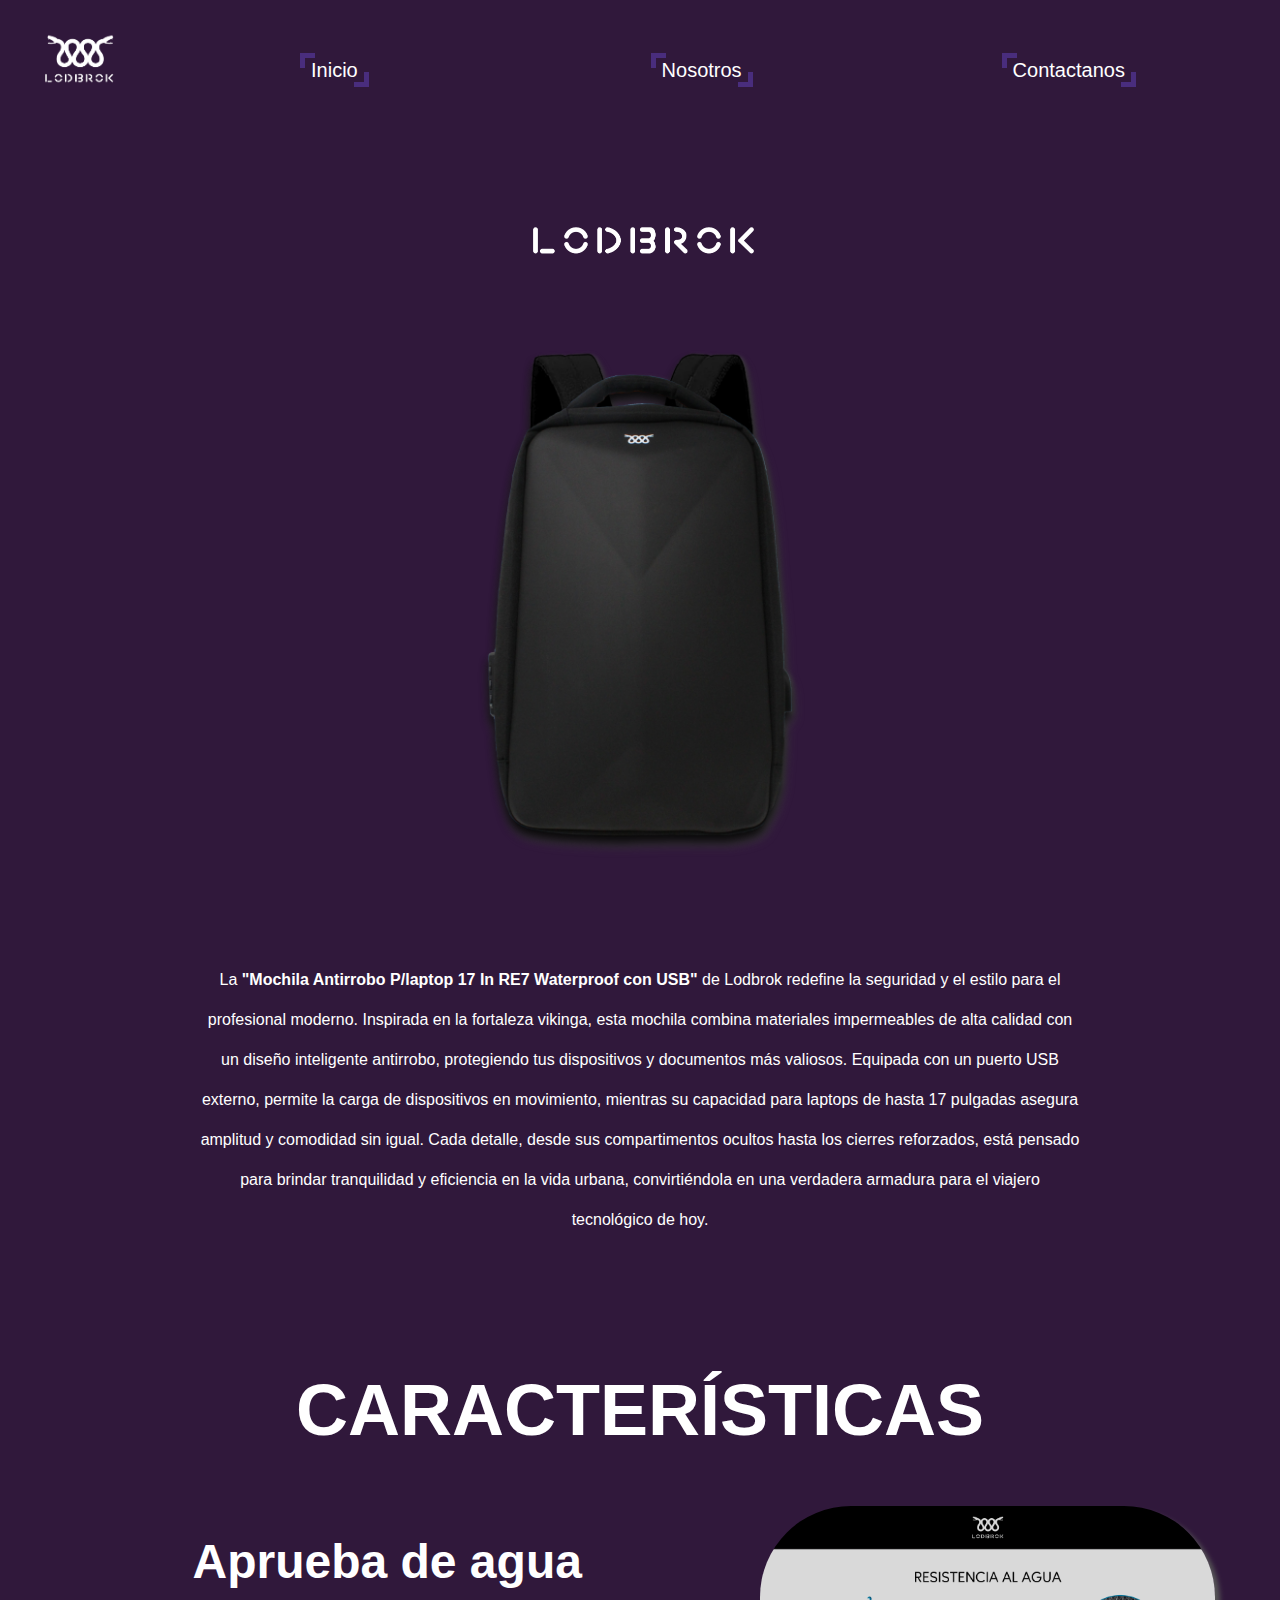
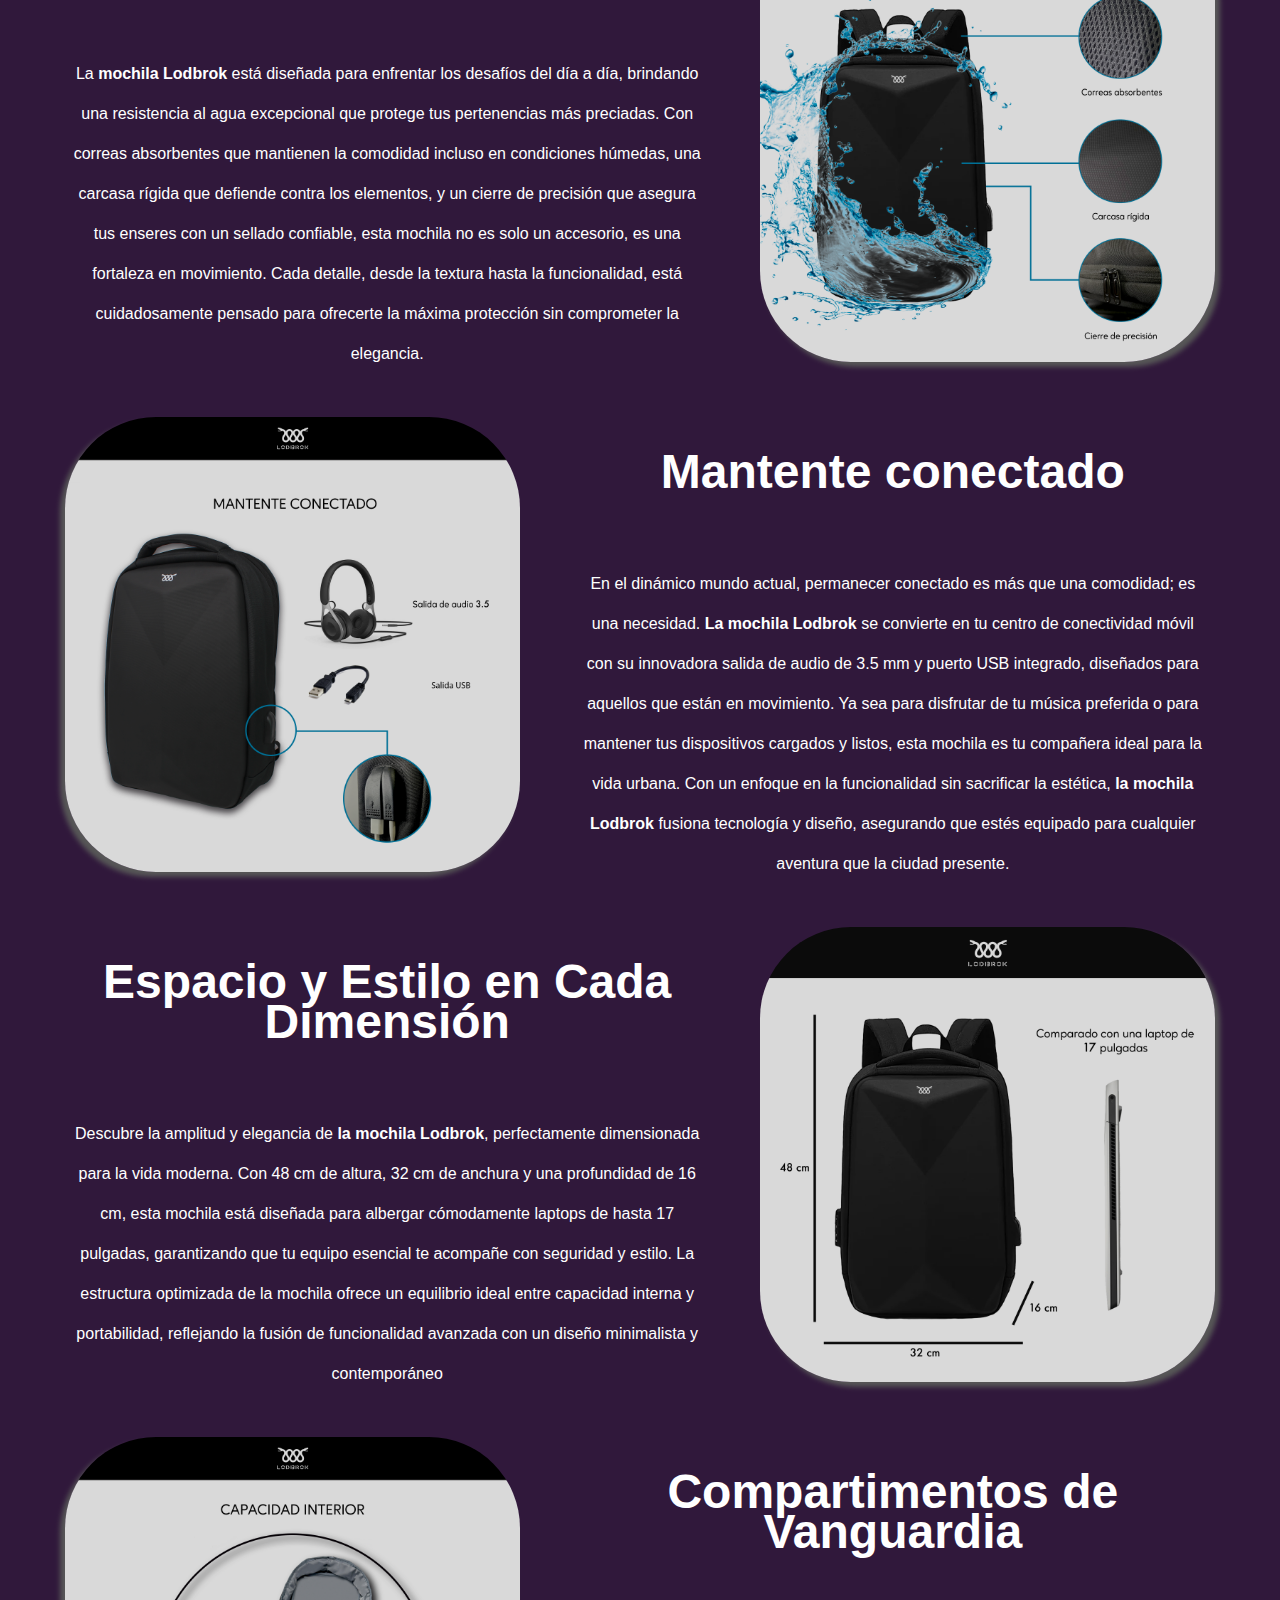
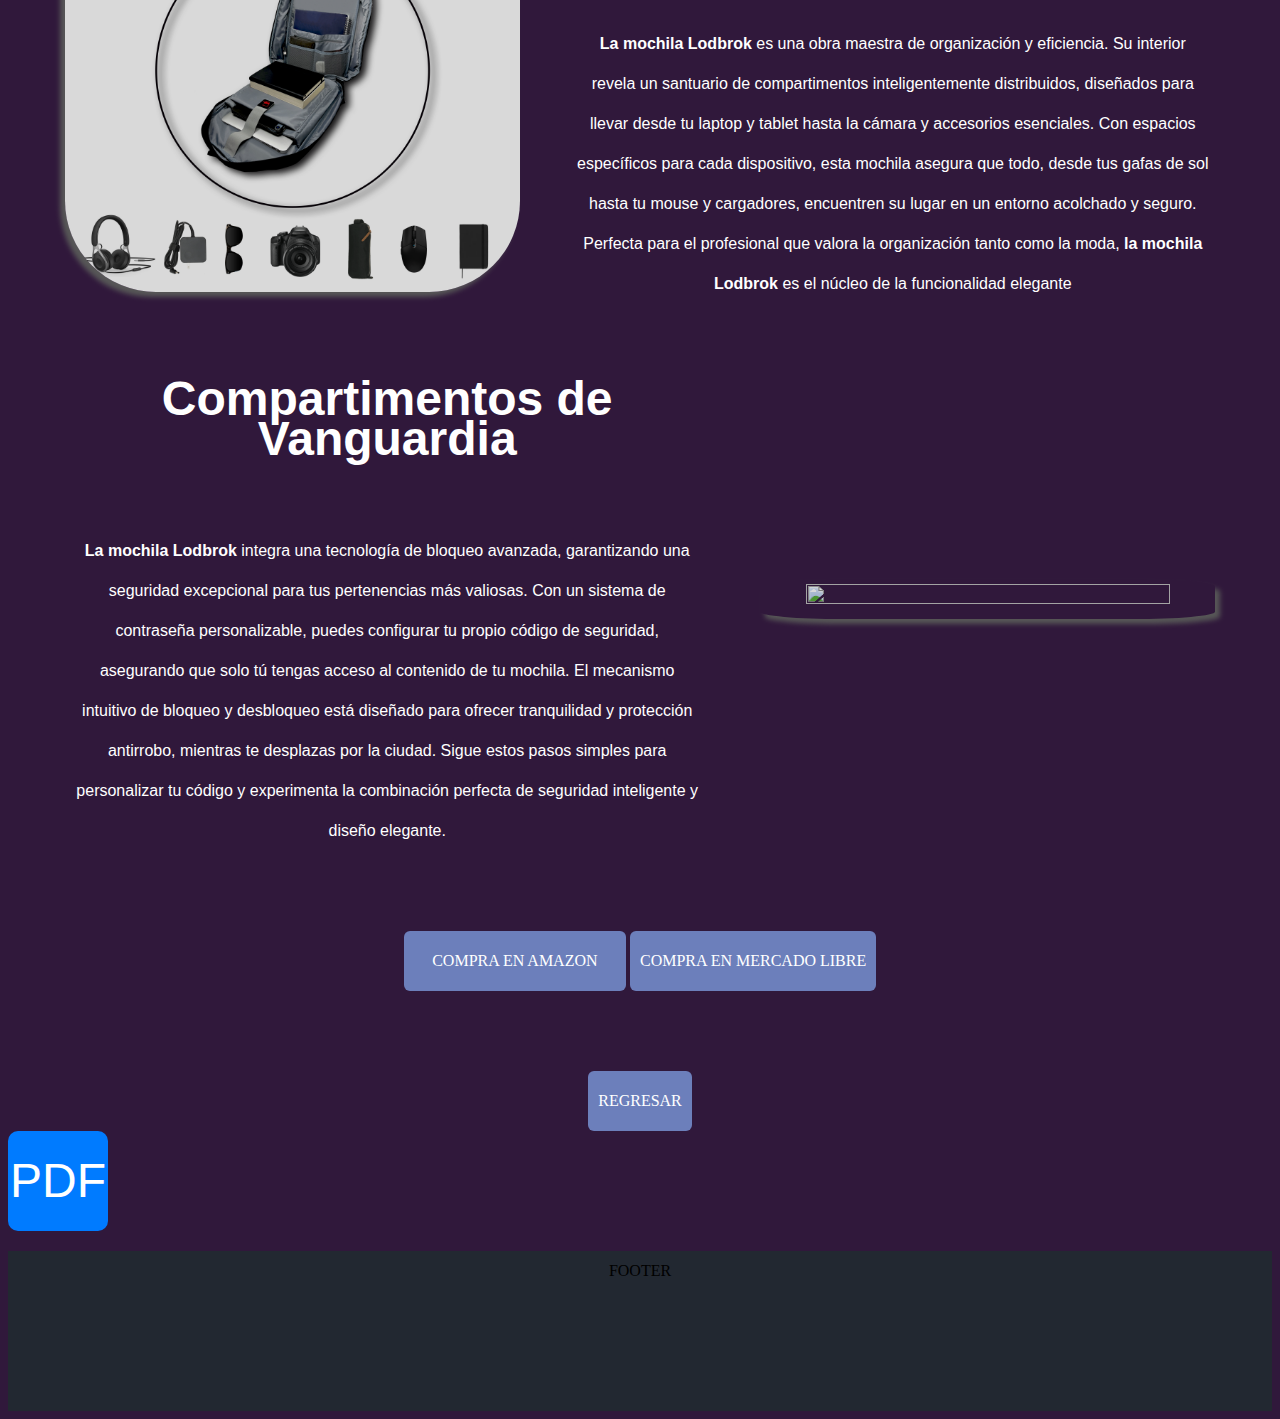
==== commit 5a58de3b: "feat: Actualizaciòn de Proyecto" ====
--- a/landing.html
+++ b/landing.html
@@ -15,8 +15,7 @@
     <div class="grid">
         <div class="header">
             <div class="menu">
-                <a href="index.html"><img id="logo" src="archivos/3.-PNGs-JPGs/Lodbrok/Lodbrok-Completo-Blanco.png" alt="" width="25%"
-                    height="auto"></a>
+                <a href="index.html"><img id="logo" src="archivos/3.-PNGs-JPGs/Lodbrok/Lodbrok-Completo-Blanco.png" alt="" width="25%"></a>
                 </a>
                 <div class="inicio">
                     <span class="inicio_btn">Inicio</span>
@@ -183,12 +182,21 @@
             <br>
             <br>
             <div class="button_cont">
-                <a class="example_e" href="https://www.amazon.com.mx/dp/B0CP6DMWVV?ref=myi_title_dp" target="_blank"
-                    rel="nofollow noopener">COMPRAR
-                </a>
-            </div>
-            
-            <a href="https://example.com/yourfile.pdf" target="_blank" class="pdf-icon">
+                <a class="example_e amazon" href="https://www.amazon.com.mx/dp/B0CP6DMWVV?ref=myi_title_dp" target="_blank"
+                rel="nofollow noopener" style="font-weight: 90; width: 16%;">COMPRA EN AMAZON   
+            </a>
+            <a class="example_e" href="https://www.amazon.com.mx/dp/B0CP6DMWVV?ref=myi_title_dp" target="_blank"
+                rel="nofollow noopener" style="font-weight: 90;">COMPRA EN MERCADO LIBRE
+            </a>
+        </div>
+        <br>
+        <br>
+        <div class="button_cont">
+            <a class="example_e" href="index.html"
+            rel="nofollow noopener">REGRESAR
+        </a>
+    </div>
+    <a href="archivos/Manual Lodbrok.pdf" target="_blank" class="pdf-icon">
                 PDF
               </a>
 
--- a/estilos.css
+++ b/estilos.css
@@ -3,6 +3,8 @@
   src: url(archivos/2.-Tipografías/Roboto-Thin.ttf) format("truetype");
   font-family: "LODBROK-G";
   src: url(archivos/2.-Tipografías/Roboto-Regular.ttf) format("truetype");
+  font-family: "LODBROK-INDEX";
+  src: url(archivos/2.-Tipografías/AgeoPersonalUse-Light.otf) format("truetype")
 }
 
 body {
@@ -27,11 +29,11 @@
     "footer   footer    footer";
 }
 
-.grid .header {
+/* .grid .menu {
   grid-column-start: header;
   grid-column-end: header;
   height: 100px;
-}
+} */
 
 .grid .contenido {
   background: #30183b;
@@ -49,7 +51,28 @@
   grid-area: footer;
 }
 
-.header .menu {
+
+/* codigo agregado */
+
+.menu a{
+  /* Estilos para tus enlaces */
+  display: inline-block; /* O block, dependiendo de tus necesidades */
+  margin: 0 10px; /* Ajusta el espaciado según sea necesario */
+  text-decoration: none; /* Para eliminar el subrayado */
+  color: white; /* O el color que prefieras */
+  z-index: 1001; /* Un valor más alto que el del menú para asegurarse de que sean clicables */
+}
+
+.menu span{
+  z-index: 1001;
+}
+
+
+
+
+
+/* aqui termina codigo agregado */
+.menu {
   display: grid;
   /* grid-gap: 10px; */
   grid-template-columns: repeat(auto-fit, minmax(10%, 20%));
@@ -57,7 +80,7 @@
   font-family: "LODBROK-G", sans-serif;
   font-size: 20px;
   justify-items: center;
-  background: #30183b;
+  z-index: 1000;
 }
 
 #logo {
@@ -71,14 +94,17 @@
 
 .inicio {
   animation: myAnim2 1.2s ease 0s 1 normal forwards;
+  z-index: 1001;
 }
 
 .nosotros {
   animation: myAnim2 1.5s ease 0s 1 normal forwards;
+  z-index: 1001;
 }
 
 .contactanos {
   animation: myAnim2 1.7s ease 0s 1 normal forwards;
+  z-index: 1001;
 }
 
 .tienda_en_linea {
@@ -89,6 +115,7 @@
 .nosotros_btn,
 .contactanos_btn,
 .tienda_en_linea_btn {
+  z-index: 1001;
   color: #fff;
   cursor: pointer;
   position: relative;
@@ -147,14 +174,14 @@
   position: relative;
   overflow: hidden;
   width: 100%;
-  height: 100vh; /* Asegúrate de que el div ocupe toda la altura de la ventana */
+  height: 100vh;
   padding-bottom: 5%;
 }
 
 .video_1 video {
   width: 100%;
   height: 100%;
-  object-fit: cover; /* Esto asegurará que el video cubra todo el espacio sin ser cortado */
+  object-fit: cover;
   position: absolute;
   top: 0;
   left: 0;
@@ -185,7 +212,7 @@
 
 .informacion1 {
   display: grid;
-  grid-template-columns: 35% repeat(1, 1fr);
+  /* grid-template-columns: 35% repeat(1, 1fr); */
 
   align-content: center;
   align-items: center;
@@ -206,9 +233,10 @@
 }
 
 .texto1 {
-  width: 70%;
+  width: 100%;
   display: grid;
-  font-size: 1em;
+  font-family: "LODBROK-INDEX", sans-serif;
+  font-size: 30px;
   margin-left: auto;
   margin-right: auto;
 }
@@ -291,7 +319,7 @@
   background: #6c7fbb;
   color: #ffffff !important;
   font-weight: 100;
-  padding: 20px;
+  padding: 10px;
   text-transform: uppercase;
   border-radius: 6px;
   display: inline-block;
@@ -505,24 +533,21 @@
 }
 
 .imagen8 {
-  width: 70%;
+  width: 60%;
 }
 .imagen8 img {
-  width: 70%;
+  width: 80%;
   height: auto;
-  filter: brightness(150%);
+  /* filter: brightness(150%);
   filter: drop-shadow(2px 2px 2px #4b4b4b);
-  animation: palpitar 4s infinite ease-in-out;
+  animation: palpitar 4s infinite ease-in-out; */
 }
 .texto8 {
-  width: 70%;
-}
-
-.texto8 strong {
-  font-family: "LODBROK", sans-serif;
-}
-
-/* carrusel */
+  width: 90%;
+  font-size: 30px;
+  font-family: "LODBROK-INDEX", sans-serif;
+}
+
 
 .conta {
   display: flex;
@@ -620,6 +645,7 @@
   display: none;
   font-size: 30px;
   cursor: pointer;
+  z-index: 10001;
 }
 
 .overlay .text{
@@ -644,3 +670,50 @@
   cursor: pointer;
   text-decoration: none;
 }
+
+.responsivo{
+  display: flex;
+  justify-content: center;
+}
+
+.informacion10 {
+  display: flex;
+  flex-direction: row-reverse;
+
+  align-content: center;
+  align-items: center;
+  padding-top: 2%;
+  /* padding-right: 10%; */
+  /* padding-left: 10%; */
+  font-family: "LODBROK-INDEX", sans-serif;
+  color: #fff;
+  filter: brightness(150%);
+  width: 100%;
+  /* height: 30%; */
+  /* background-color: #ff8000; */
+}
+
+.imagen10{
+  width: 80%;
+  opacity: 0.5;
+}
+
+.informacion1 .imagen1 img{
+  width: 40%;
+  opacity: 0.5;
+}
+
+.landing .header .menu{
+  display: grid;
+  grid-template-columns: 35% repeat(3, 90%);
+  align-items: center;
+  font-family: "LODBROK-G", sans-serif;
+  justify-items: center;
+  font-size: 20px;
+  padding: 0;
+  margin: 0;
+}
+
+.responsivo{
+  display: none;
+}--- a/estilos2.css
+++ b/estilos2.css
@@ -8,6 +8,16 @@
     display: flex;
     justify-content: space-between; /* Alinea los elementos a los extremos */
     align-items: center; /* Centra los elementos verticalmente */
+
+    position: absolute;
+    /* display: ruby; */
+    justify-content: center;
+    z-index: 1001;
+    margin-top: -22px;
+  }
+
+  #logo {
+  width: 100%;
   }
 
   .enlaces-menu {
@@ -159,14 +169,39 @@
   .landing .lod img {
     width: 50%;
   }
+  .responsivo{
+    display: flex;
+
+  }
+
+  .responsivo img{
+    width: 100%;
+    height: 260px;
+  }
+
+  .conta{
+    display: none;
+  }
+
+
+  .landing .example_e.amazon{
+    width: 30%!important;
+  }
 }
 
 @media (max-width: 500px) {
   .menu-hamburguesa {
-    display: flex;
+    /* display: flex; */
     justify-content: space-between; /* Alinea los elementos a los extremos */
     align-items: center; /* Centra los elementos verticalmente */
-  }
+
+    font-size: 18px;
+    position: absolute;
+    /* display: ruby; */
+    justify-content: center;
+    margin-top: -10px;
+  }
+
 
   .enlaces-menu {
     display: none;
@@ -394,4 +429,93 @@
   }
 
 
-}
+  .responsivo{
+    display: flex;
+    margin-bottom: 70px;
+  }
+
+  .responsivo img{
+    width: 100%;
+    height: 260px;
+  }
+
+  .conta{
+    display: none;
+  }
+
+  
+  .landing .button_cont .example_e.amazon{
+    width: 40%!important;
+
+}
+
+
+/* Cards Carousel */
+/* ---------------------------------------------- */
+
+.icon-cards {
+  position: relative;
+  width: 60vw;
+  height: 40vw;
+  max-width: 380px;
+  max-height: 250px;
+  margin: 0;
+  color: white;
+  perspective: 1000px;
+  transform-origin: center;
+}
+
+/* This is the element that rotates with the animation */
+.icon-cards__content {
+  position: absolute;
+  width: 100%;
+  height: 100%;
+  transform-origin: center;
+  transform-style: preserve-3d;
+  transform: translateZ(-30vw) rotateY(0);
+  animation: carousel 10s infinite cubic-bezier(0.77, 0, 0.175, 1) forwards;
+}
+
+.icon-cards__content.step-animation {
+  animation: carousel 8s infinite steps(1) forwards;
+}
+
+/* Individual cards */
+.icon-cards__item {
+  position: absolute;
+  top: 0;
+  left: 0;
+  right: 0;
+  bottom: 0;
+  width: 60vw;
+  height: 40vw;
+  max-width: 380px;
+  max-height: 250px;
+  box-shadow: 0 5px 20px rgba(0,0,0,.1);
+  border-radius: 6px;
+  transform-origin: center;
+}
+
+.icon-cards__item:nth-child(1) {
+  /* background: #FDD94F; */
+  transform: rotateY(0) translateZ(35vw);
+}
+
+.icon-cards__item:nth-child(2) {
+  background: #F87949;
+  transform: rotateY(120deg) translateZ(35vw);
+}
+
+.icon-cards__item:nth-child(3) {
+  background: #FBAB48;
+  transform: rotateY(240deg) translateZ(35vw);
+}
+
+/* Carousel animation */
+@keyframes carousel {
+  0%,  17.5%  { transform: translateZ(-35vw) rotateY(0); }
+  27.5%, 45%  { transform: translateZ(-35vw) rotateY(-120deg); }
+  55%, 72.5%  { transform: translateZ(-35vw) rotateY(-240deg); }
+  82.5%, 100% { transform: translateZ(-35vw) rotateY(-360deg); }
+}
+}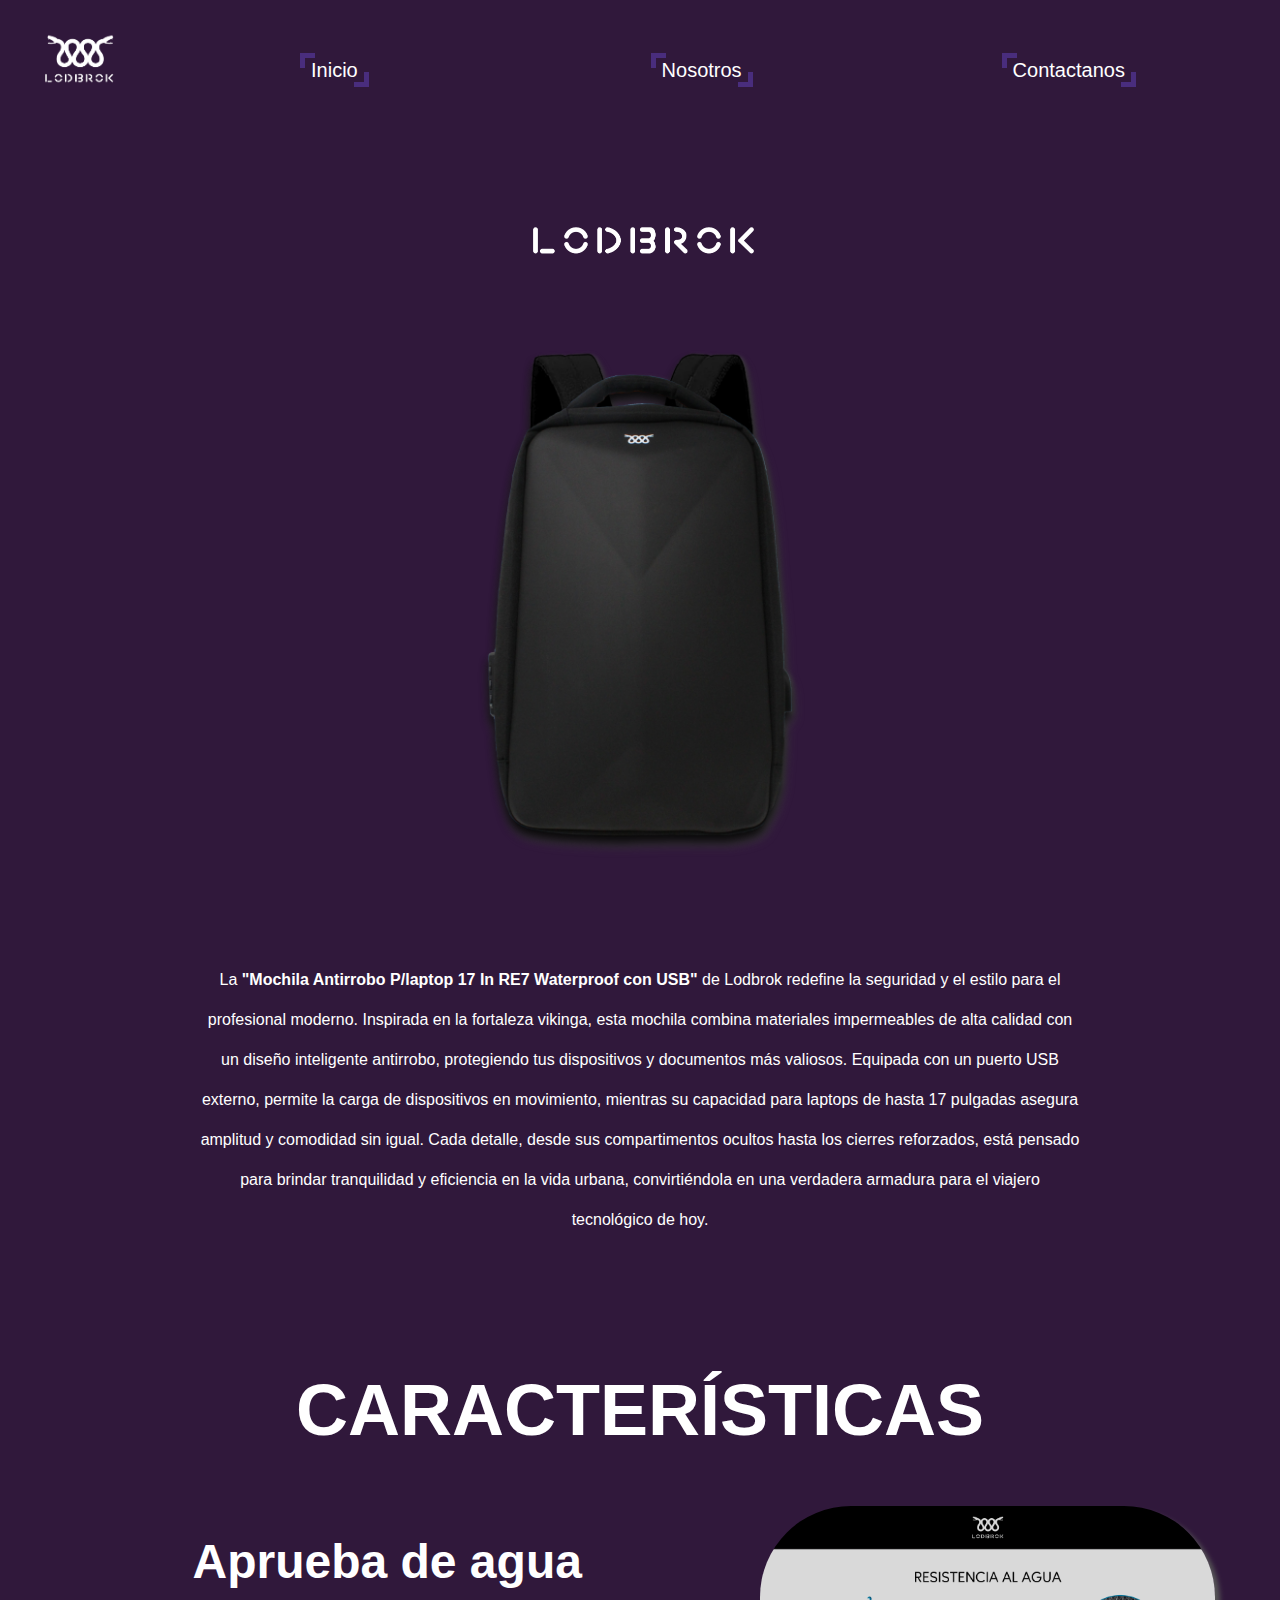
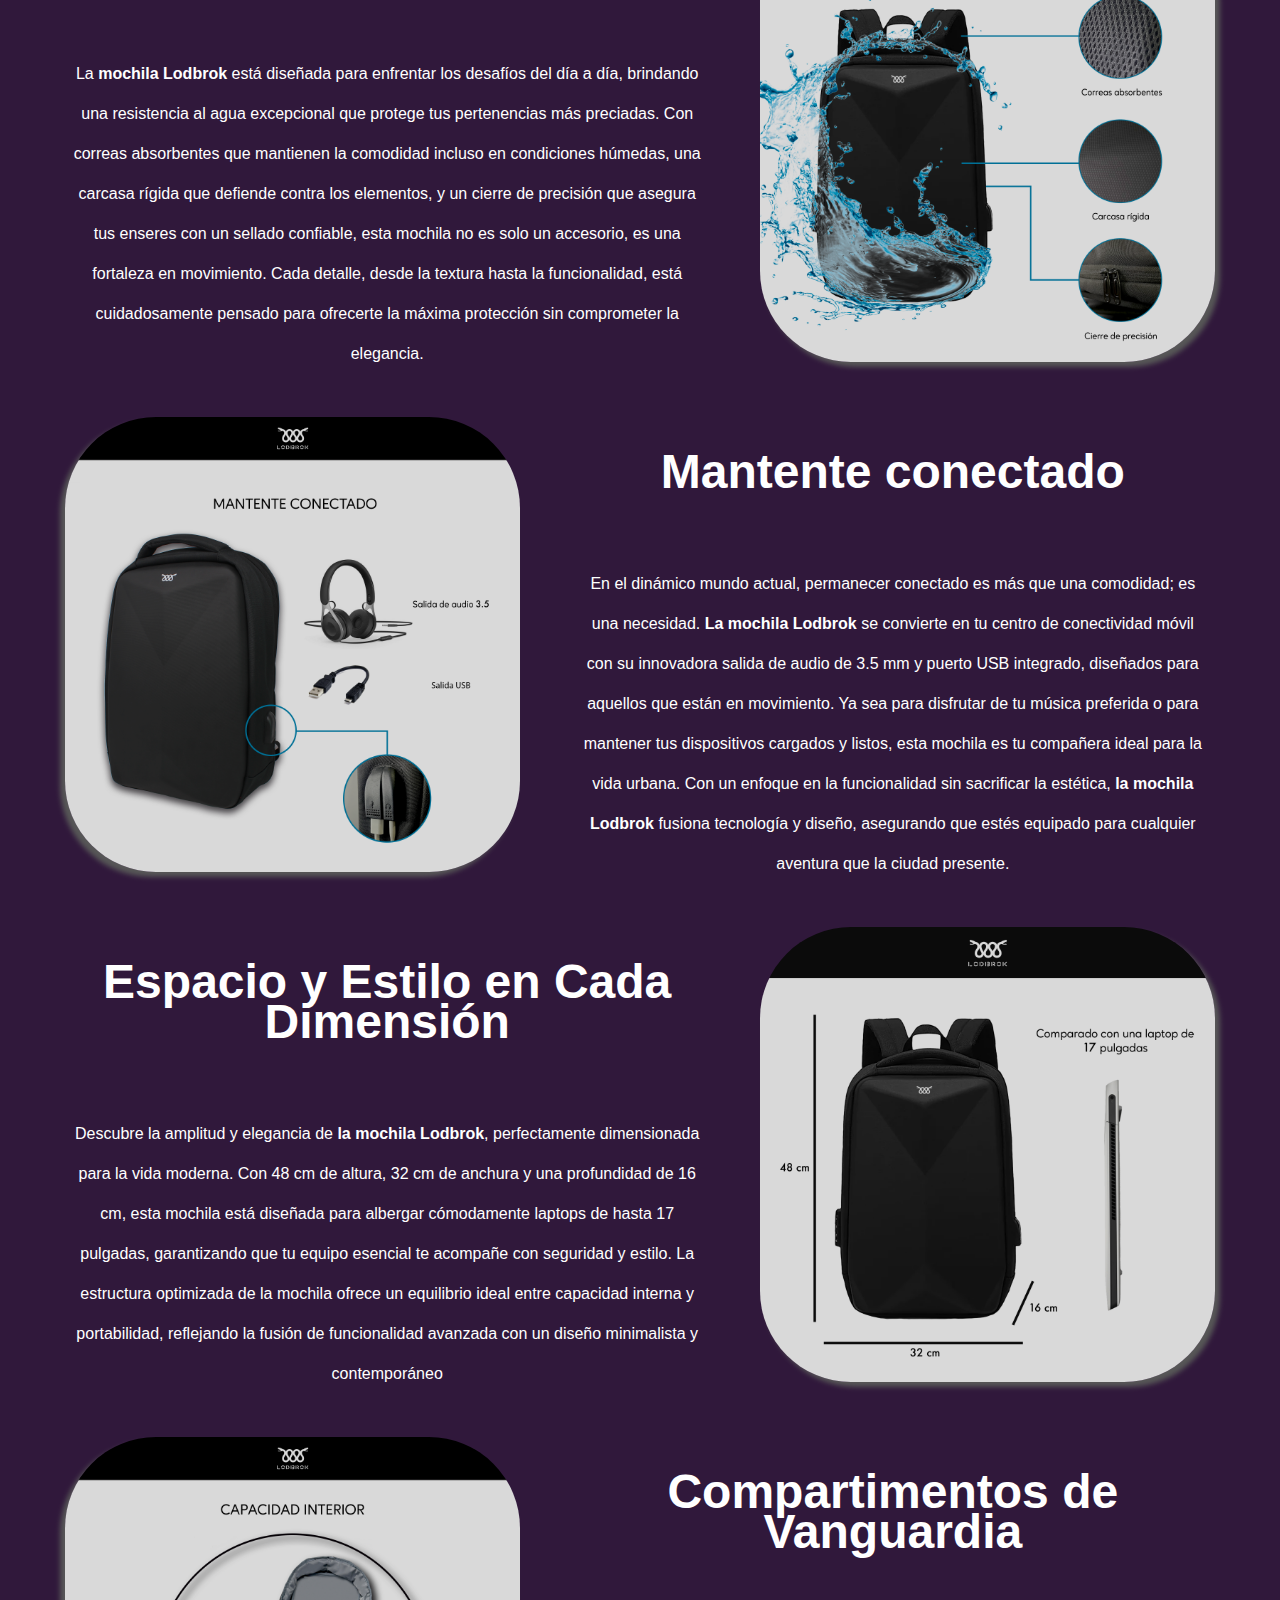
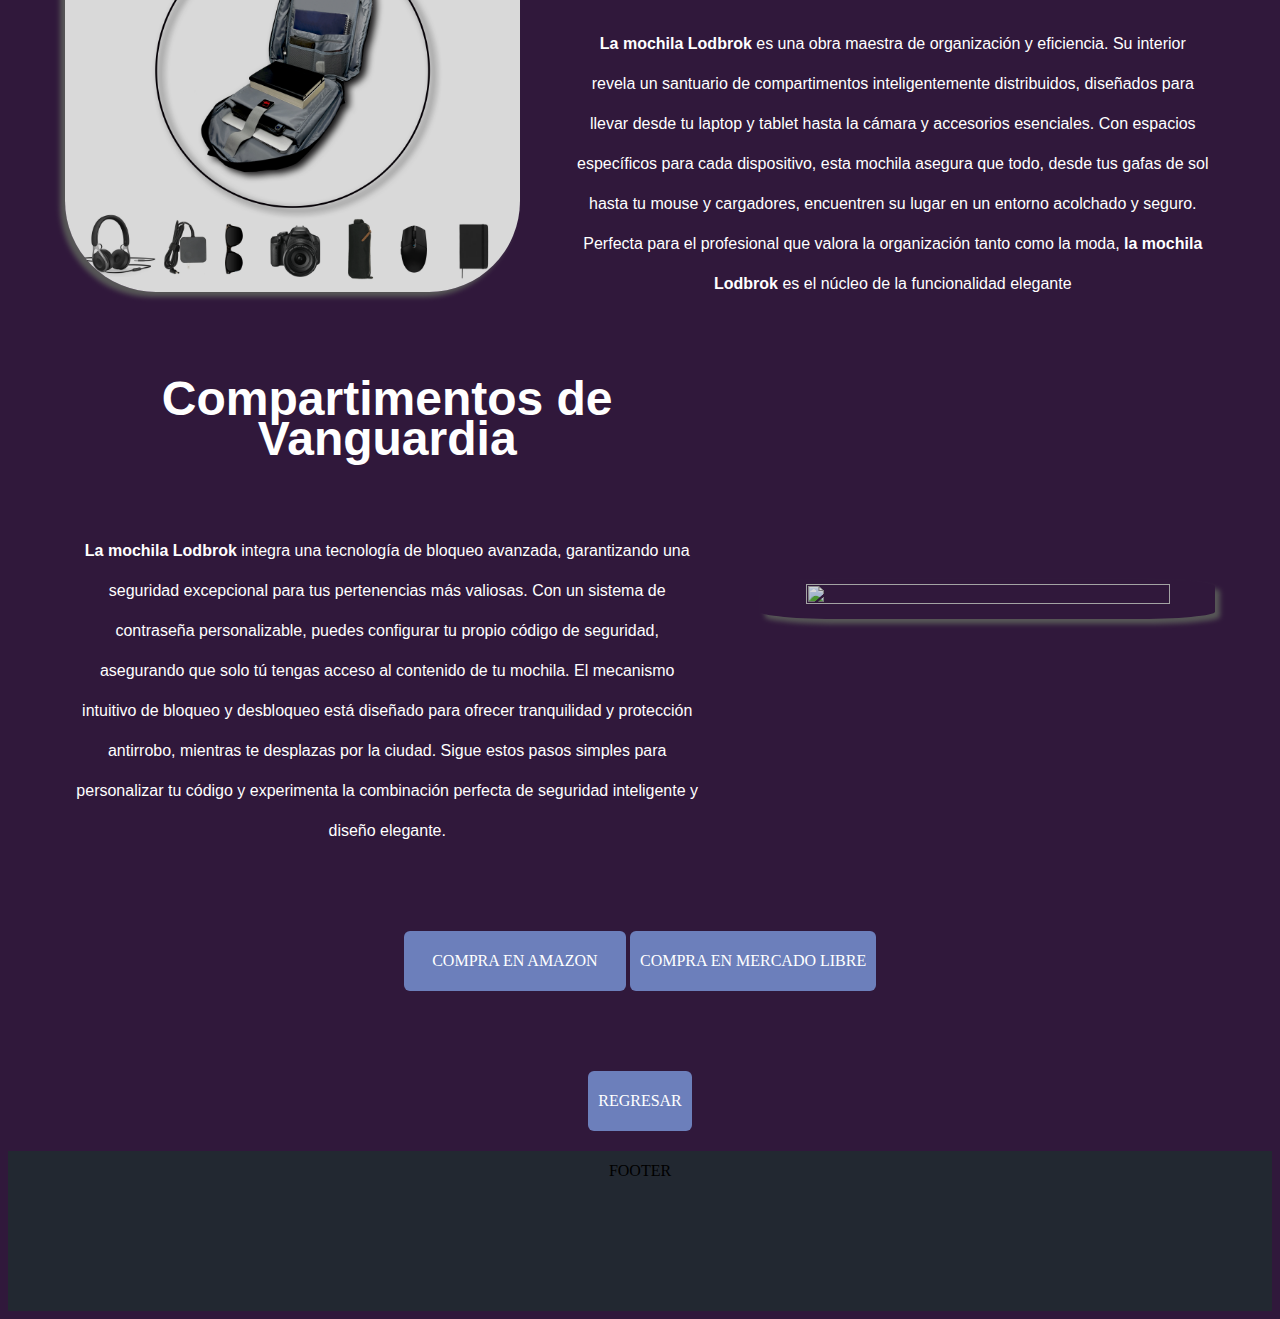
==== commit 62393d28: "docs: Actualización de display" ====
--- a/landing.html
+++ b/landing.html
@@ -15,7 +15,8 @@
     <div class="grid">
         <div class="header">
             <div class="menu">
-                <a href="index.html"><img id="logo" src="archivos/3.-PNGs-JPGs/Lodbrok/Lodbrok-Completo-Blanco.png" alt="" width="25%"></a>
+                <a href="index.html"><img id="logo" src="archivos/3.-PNGs-JPGs/Lodbrok/Lodbrok-Completo-Blanco.png"
+                        alt="" width="25%"></a>
                 </a>
                 <div class="inicio">
                     <span class="inicio_btn">Inicio</span>
@@ -182,23 +183,23 @@
             <br>
             <br>
             <div class="button_cont">
-                <a class="example_e amazon" href="https://www.amazon.com.mx/dp/B0CP6DMWVV?ref=myi_title_dp" target="_blank"
-                rel="nofollow noopener" style="font-weight: 90; width: 16%;">COMPRA EN AMAZON   
+                <a class="example_e amazon" href="https://www.amazon.com.mx/dp/B0CP6DMWVV?ref=myi_title_dp"
+                    target="_blank" rel="nofollow noopener" style="font-weight: 90; width: 16%;">COMPRA EN AMAZON
+                </a>
+                <a class="example_e"
+                    href="https://www.mercadolibre.com.mx/mochila-antirrobo-p-laptop-17-lodbrok-color-negro/p/MLM21280546?pdp_filters=item_id%3AMLM1826557672"
+                    target="_blank" rel="nofollow noopener" style="font-weight: 90;">COMPRA EN MERCADO LIBRE
+                </a>
+            </div>
+            <br>
+            <br>
+            <div class="button_cont">
+                <a class="example_e" href="index.html" rel="nofollow noopener">REGRESAR
+                </a>
+            </div>
+            <a href="archivos/Manual Lodbrok.pdf" target="_blank" class="pdf-icon" style="display: none;">
+                PDF
             </a>
-            <a class="example_e" href="https://www.amazon.com.mx/dp/B0CP6DMWVV?ref=myi_title_dp" target="_blank"
-                rel="nofollow noopener" style="font-weight: 90;">COMPRA EN MERCADO LIBRE
-            </a>
-        </div>
-        <br>
-        <br>
-        <div class="button_cont">
-            <a class="example_e" href="index.html"
-            rel="nofollow noopener">REGRESAR
-        </a>
-    </div>
-    <a href="archivos/Manual Lodbrok.pdf" target="_blank" class="pdf-icon">
-                PDF
-              </a>
 
         </div>
         <div class="footer">FOOTER
--- a/estilos.css
+++ b/estilos.css
@@ -561,18 +561,18 @@
   /* transform: skew(-2deg); */
 }
 
-.card {
+.carta {
   flex: 1;
   transition: all 1s ease-in-out;
   height: 75vmin;
   position: relative;
 }
 
-.card:not(:nth-child(6)) {
+.carta:not(:nth-child(6)) {
   margin-right: 1em;
 }
 
-.card img {
+.carta img {
   width: 90%;
   height: 90%;
   object-fit: cover;
@@ -597,16 +597,16 @@
   white-space: nowrap;
 }
 
-.card:hover {
+.carta:hover {
   flex-grow: 10;
 }
 
-.card:hover img {
+.carta:hover img {
   /* filter: grayscale(0); */
   filter: brightness(100%);
 }
 
-.card:hover .head {
+.carta:hover .head {
   text-align: center;
   top: calc(100%-2em);
   color: white;
@@ -716,4 +716,16 @@
 
 .responsivo{
   display: none;
-}+}
+
+.carusel700px{
+  display: none;
+}
+
+h5{
+  font-family: "LODBROK-G", sans-serif;
+}
+
+p{
+  font-family: "LODBROK-INDEX", sans-serif;
+}
--- a/estilos2.css
+++ b/estilos2.css
@@ -17,7 +17,7 @@
   }
 
   #logo {
-  width: 100%;
+    width: 100%;
   }
 
   .enlaces-menu {
@@ -78,7 +78,6 @@
     font-size: 59%;
     transform: rotate(-90deg);
     width: 100%;
-    
   }
 
   .overlay .head {
@@ -169,23 +168,21 @@
   .landing .lod img {
     width: 50%;
   }
-  .responsivo{
-    display: flex;
-
-  }
-
-  .responsivo img{
-    width: 100%;
-    height: 260px;
-  }
-
-  .conta{
-    display: none;
-  }
-
-
-  .landing .example_e.amazon{
-    width: 30%!important;
+  .responsivo {
+    display: none;
+  }
+  .conta {
+    display: none;
+  }
+
+  .landing .example_e.amazon {
+    width: 30% !important;
+  }
+
+  .carusel700px{
+    margin-bottom: 300px;
+    display: flex;
+    justify-content: center;
   }
 }
 
@@ -202,7 +199,9 @@
     margin-top: -10px;
   }
 
-
+  .index .carusel700px{
+    display: none;
+  }
   .enlaces-menu {
     display: none;
     flex-direction: column;
@@ -246,8 +245,8 @@
   }
 
   .informacion1 {
-   display: flex;
-   flex-direction: column;
+    display: flex;
+    flex-direction: column;
   }
 
   .imagen8 {
@@ -419,103 +418,111 @@
     border-radius: 10%;
   }
 
-  .imagen8 img{
+  .imagen8 img {
     width: 100%;
     animation: none;
   }
 
-  .imagen8{
-    width: 90%;
-  }
-
-
-  .responsivo{
+  .imagen8 {
+    width: 90%;
+  }
+
+  .responsivo {
     display: flex;
     margin-bottom: 70px;
   }
 
-  .responsivo img{
+  .responsivo img {
     width: 100%;
     height: 260px;
   }
 
-  .conta{
-    display: none;
-  }
-
-  
-  .landing .button_cont .example_e.amazon{
-    width: 40%!important;
-
+  .conta {
+    display: none;
+  }
+
+  .landing .button_cont .example_e.amazon {
+    width: 40% !important;
+  }
+
+  /* Cards Carousel */
+  /* ---------------------------------------------- */
+
+  .icon-cards {
+    position: relative;
+    width: 60vw;
+    height: 40vw;
+    max-width: 380px;
+    max-height: 250px;
+    margin: 0;
+    color: white;
+    perspective: 1000px;
+    transform-origin: center;
+  }
+
+  /* This is the element that rotates with the animation */
+  .icon-cards__content {
+    position: absolute;
+    width: 100%;
+    height: 100%;
+    transform-origin: center;
+    transform-style: preserve-3d;
+    transform: translateZ(-30vw) rotateY(0);
+    animation: carousel 10s infinite cubic-bezier(0.77, 0, 0.175, 1) forwards;
+  }
+
+  .icon-cards__content.step-animation {
+    animation: carousel 8s infinite steps(1) forwards;
+  }
+
+  /* Individual cards */
+  .icon-cards__item {
+    position: absolute;
+    top: 0;
+    left: 0;
+    right: 0;
+    bottom: 0;
+    width: 60vw;
+    height: 40vw;
+    max-width: 380px;
+    max-height: 250px;
+    box-shadow: 0 5px 20px rgba(0, 0, 0, 0.1);
+    border-radius: 6px;
+    transform-origin: center;
+  }
+
+  .icon-cards__item:nth-child(1) {
+    /* background: #FDD94F; */
+    transform: rotateY(0) translateZ(35vw);
+  }
+
+  .icon-cards__item:nth-child(2) {
+    background: #f87949;
+    transform: rotateY(120deg) translateZ(35vw);
+  }
+
+  .icon-cards__item:nth-child(3) {
+    background: #fbab48;
+    transform: rotateY(240deg) translateZ(35vw);
+  }
+
+  /* Carousel animation */
+  @keyframes carousel {
+    0%,
+    17.5% {
+      transform: translateZ(-35vw) rotateY(0);
+    }
+    27.5%,
+    45% {
+      transform: translateZ(-35vw) rotateY(-120deg);
+    }
+    55%,
+    72.5% {
+      transform: translateZ(-35vw) rotateY(-240deg);
+    }
+    82.5%,
+    100% {
+      transform: translateZ(-35vw) rotateY(-360deg);
+    }
+  }
 }
-
-
-/* Cards Carousel */
-/* ---------------------------------------------- */
-
-.icon-cards {
-  position: relative;
-  width: 60vw;
-  height: 40vw;
-  max-width: 380px;
-  max-height: 250px;
-  margin: 0;
-  color: white;
-  perspective: 1000px;
-  transform-origin: center;
-}
-
-/* This is the element that rotates with the animation */
-.icon-cards__content {
-  position: absolute;
-  width: 100%;
-  height: 100%;
-  transform-origin: center;
-  transform-style: preserve-3d;
-  transform: translateZ(-30vw) rotateY(0);
-  animation: carousel 10s infinite cubic-bezier(0.77, 0, 0.175, 1) forwards;
-}
-
-.icon-cards__content.step-animation {
-  animation: carousel 8s infinite steps(1) forwards;
-}
-
-/* Individual cards */
-.icon-cards__item {
-  position: absolute;
-  top: 0;
-  left: 0;
-  right: 0;
-  bottom: 0;
-  width: 60vw;
-  height: 40vw;
-  max-width: 380px;
-  max-height: 250px;
-  box-shadow: 0 5px 20px rgba(0,0,0,.1);
-  border-radius: 6px;
-  transform-origin: center;
-}
-
-.icon-cards__item:nth-child(1) {
-  /* background: #FDD94F; */
-  transform: rotateY(0) translateZ(35vw);
-}
-
-.icon-cards__item:nth-child(2) {
-  background: #F87949;
-  transform: rotateY(120deg) translateZ(35vw);
-}
-
-.icon-cards__item:nth-child(3) {
-  background: #FBAB48;
-  transform: rotateY(240deg) translateZ(35vw);
-}
-
-/* Carousel animation */
-@keyframes carousel {
-  0%,  17.5%  { transform: translateZ(-35vw) rotateY(0); }
-  27.5%, 45%  { transform: translateZ(-35vw) rotateY(-120deg); }
-  55%, 72.5%  { transform: translateZ(-35vw) rotateY(-240deg); }
-  82.5%, 100% { transform: translateZ(-35vw) rotateY(-360deg); }
-}
-}